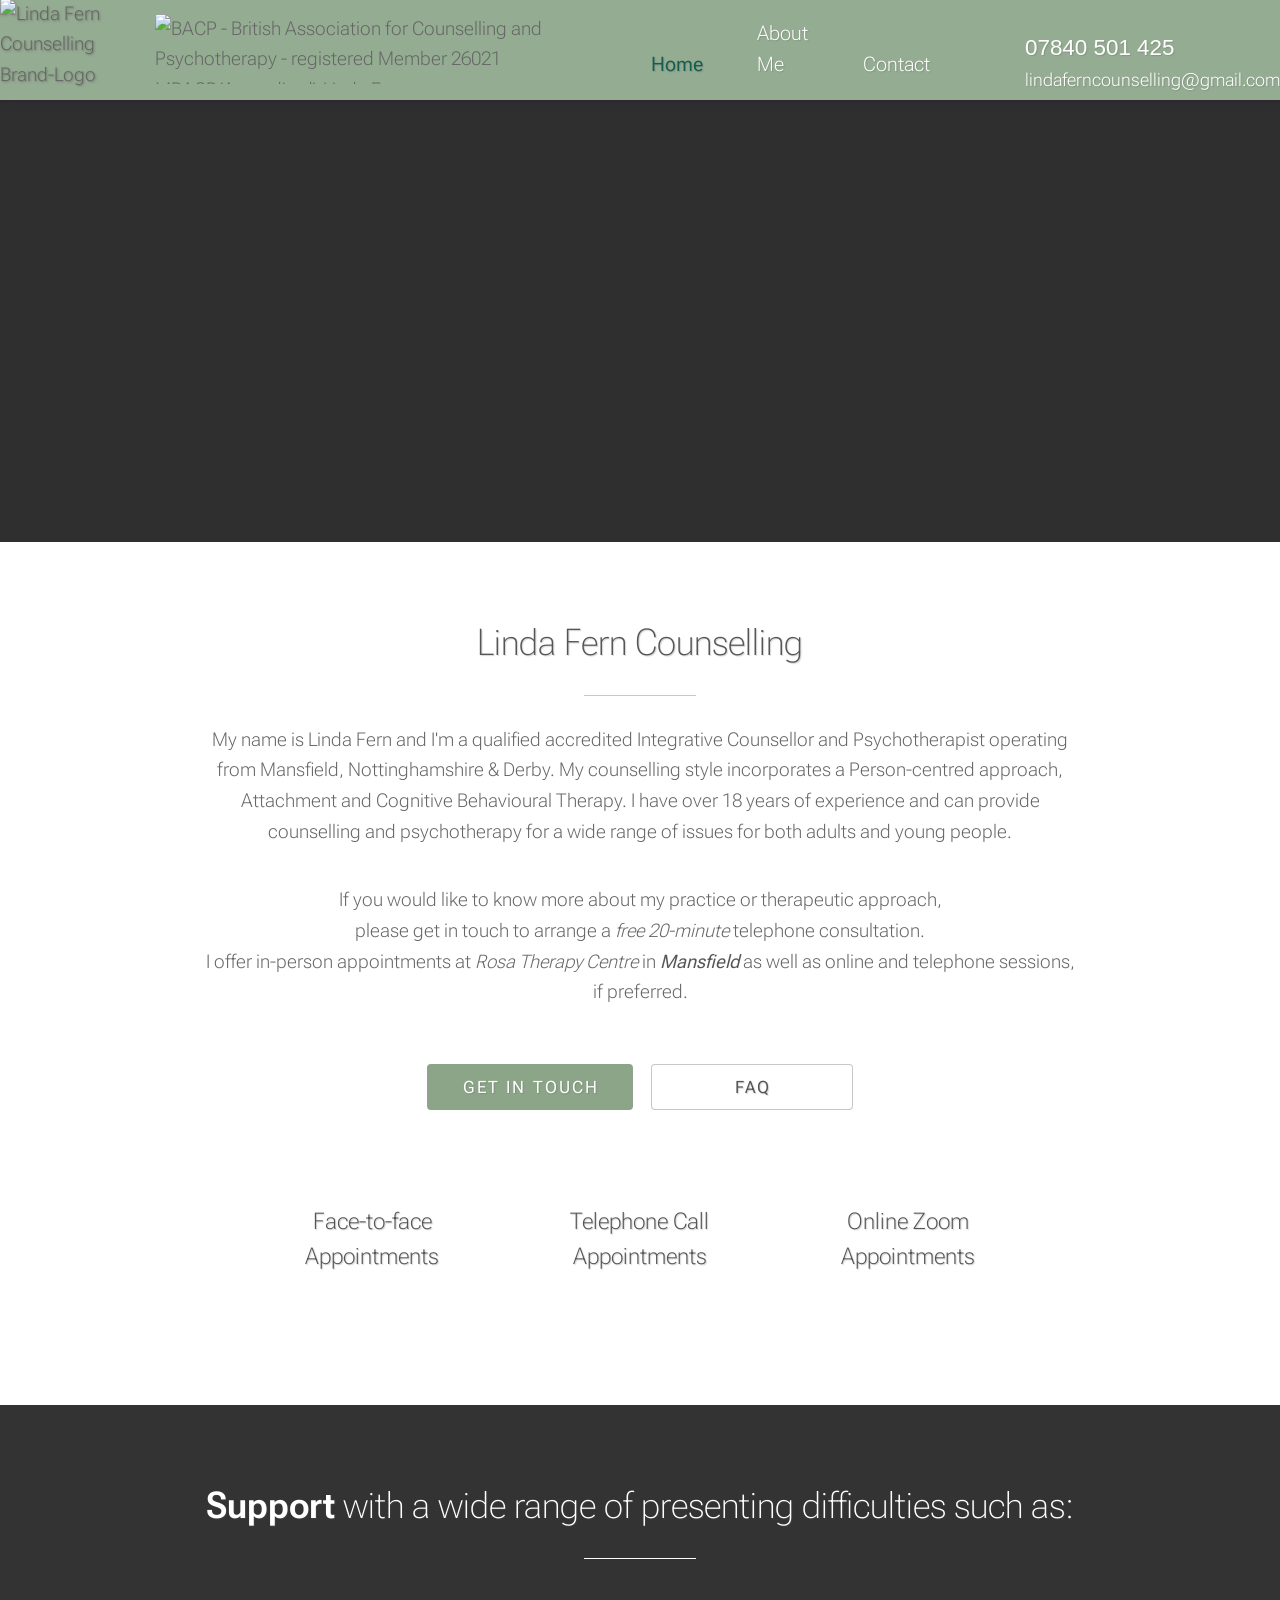
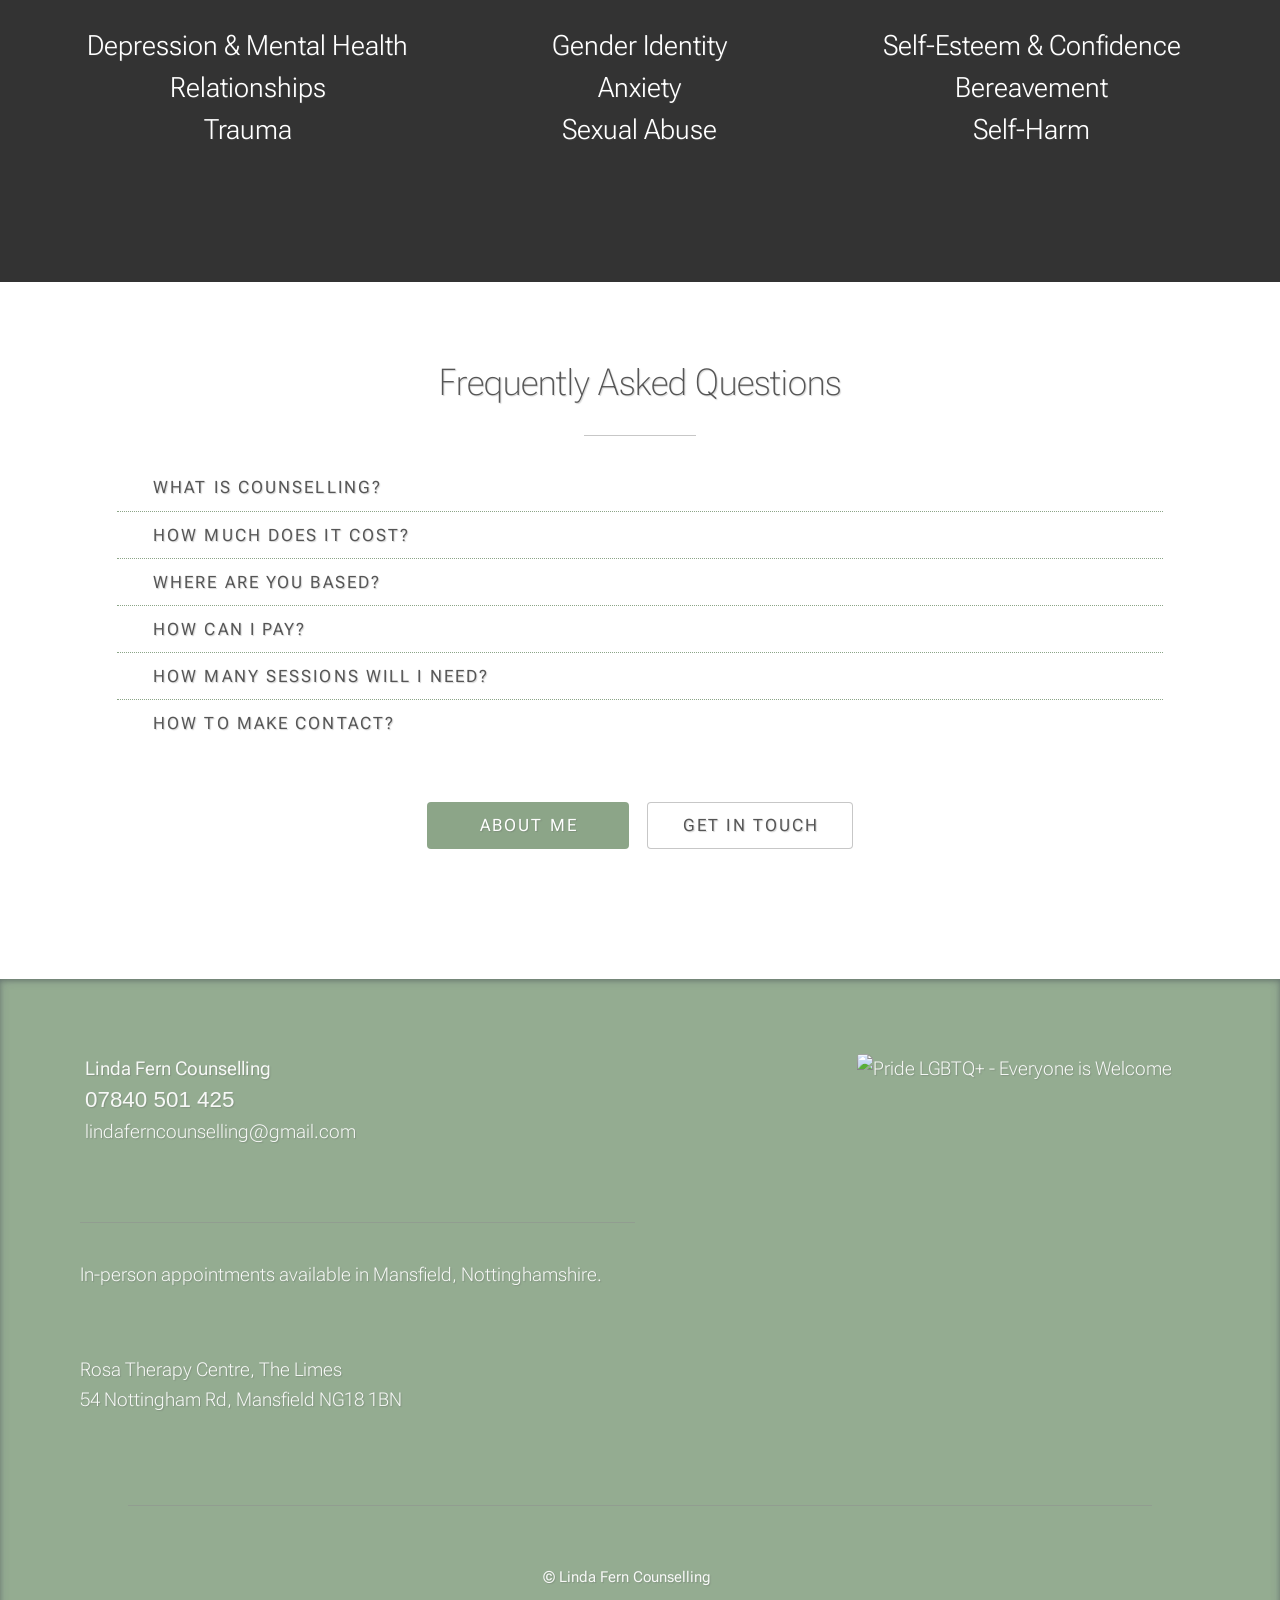
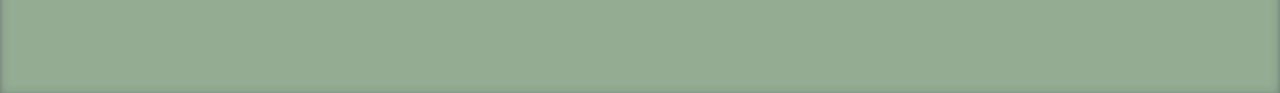
==== index.html @ 710e7414 "removed derby address, changed lotus name" ====
<!DOCTYPE HTML>

<html lang="en-GB">
	<head>
		<title>Linda Fern Counselling | Free Consultation | Experienced Counsellor in Mansfield, Nottingham & Derby </title>
		<meta name="description" content="Free 20-minute telephone consultation. Face-to-face, Telephone & Online Counselling. Qualified Counsellor in Mansfield, Nottingham & Derby.">
		<link rel="icon" href="images/lf-favicon.png" type="image/x-icon">
		<meta charset="utf-8" />
		<meta name="viewport" content="width=device-width, initial-scale=1, maximum-scale=5"/>
		<link rel="image_src" href="images/lf-nav-logo-color.png">
		<link rel="stylesheet" href="assets/css/main.css" />
		<noscript><link rel="stylesheet" href="assets/css/noscript.css" /></noscript>
		<script type="application/ld+json">
			{
				"@context": "http://schema.org",
				"@type": "LocalBusiness",
				"name": "Linda Fern Counselling",
				"url": "https://lindaferncounselling.co.uk/",
				"logo": "https://lindaferncounselling.co.uk/images/lf-nav-logo-color.png",
				"description": "Linda Fern, an accredited counsellor with 18+ years of experience. Personalised counselling in Mansfield, Nottingham and Derby. In-person, online, and phone sessions available. Free 20-minute consultation.,"
				"contactPoint": {
				  "@type": "ContactPoint",
				  "telephone": "+44 7840 501425",
				  "email": "lindaferncounselling@gmail.com",
				  "contactType": "Customer Service"
				},
				"address": [
				  {
					"@type": "PostalAddress",
					"streetAddress": "Rosa Therapy Centre, The Limes 54 Nottingham Rd",
					"addressLocality": "Mansfield",
					"addressRegion": "Nottinghamshire",
					"postalCode": "NG18 1BN",
					"addressCountry": "United Kingdom",
					"hasMap": "https://www.google.com/maps?q=Rosa+Therapy+Centre,+The+Limes+54+Nottingham+Rd,+Mansfield,+Nottinghamshire+NG18+1BN"					
				  },
				]
			  }
		</script>
	</head>
	<body class="is-preload">

		<!-- Nav -->
			<section class="nav">
				<nav id="navbar" class="wrapper">
					<div class="wrapper">
						<a href="index.html"><img class="image nav-logo" src="images/lf-nav-logo.png" height="100" alt="Linda Fern Counselling Brand-Logo"></a>
						<div class="logo-special wrapper">
							<img class="image bacp-logo" src="images/bacp-logo-s.png" height="70" alt="BACP - British Association for Counselling and Psychotherapy - registered Member 26021 MBACP(Accredited) Linda Fern">						
						</div>							
					</div>				
					<div class="wrapper">
						<ul id="nav">
							<li><a class="underline selected" href="index.html">Home</a></li>
							<li><a class="underline" href="about.html">About Me</a></li>
							<li><a class="underline" href="contact.html">Contact</a></li>
							<li class="wrapper nest">
								<a href="tel:07840501425" class="nr"><span class="fa-solid fa-phone"></span>07840 501 425</a>
								<a href="mailto:lindaferncounselling@gmail.com"><span class="fa-solid fa-envelope"></span>lindaferncounselling@gmail.com</a>															
							</li>							
						</ul>
					</div>	
					<div class="menu" id="menu">
						<span></span>
						<span></span>
						<span></span>
					</div>					
				</nav>
			</section>

		<!-- Header -->
			<section id="header">				
				<div class="inner">
					<img class="image fit logo-icon" src="images/fern-transparent-300.png" width="300" alt="Linda Fern Counselling Logo image of a fern">
					<h1>Counselling and Psychotherapy</h1>
					<ul class="wrapper actions special">
						<li><a href="#one" class="button scrolly">Learn More</a></li>
					</ul>
				</div>
			</section>

		<!-- One -->
			<section id="one" class="main style1 special">
				<div class="container">
					<header class="major">
						<h2>Linda Fern Counselling</h2>
					</header>
					<p>My name is Linda Fern and I'm a qualified accredited Integrative Counsellor and Psychotherapist operating from Mansfield, Nottinghamshire & Derby. My counselling style incorporates a Person-centred approach, Attachment and Cognitive Behavioural Therapy. I have over 18 years of experience and can provide counselling and psychotherapy for a wide range of issues for both adults and young people.</p>

					<p>If you would like to know more about my practice or therapeutic approach, <br>please get in touch to arrange a <em>free 20-minute</em> telephone consultation. <br> I offer in-person appointments at <em>Rosa Therapy Centre </em>in<em> <b> Mansfield</b></em> as well as online and telephone sessions, if preferred.</p>										
				</div>
				<div class="container">
					<ul class="actions special">
						<li><a href="contact.html" class="button wide primary">Get in Touch</a></li>
						<li><a href="#three" class="button scrolly wide">FAQ</a></li>	
					</ul>
				</div>			
				<div class="container medium">
					<div class="row gtr-150">
						<div class="col-4 col-12-medium sub-container">
							<span class="icon solid style2 major fa-user-group"></span>						
							<h4>Face-to-face <br>Appointments</h4>											
						</div>
						<div class="col-4 col-12-medium sub-container">
							<span class="icon solid style2 major fa-mobile-screen"></span>
							<h4>Telephone Call <br>Appointments</h4>													
						</div>
						<div class="col-4 col-12-medium sub-container">
							<span class="icon solid style2 major fa-video"></span>
							<h4>Online Zoom <br>Appointments</h4>												
						</div>
					</div>
				</div>						
			</section>


		<!-- Two -->
			<section id="two" class="main style2 special">
				<div class="container">					
					<header class="major">
						<h2><strong>Support</strong> with a wide range of presenting difficulties such as:</h2>						
					</header>
					<span class="icon solid style3 major fa-solid fa-hand-holding-heart"></span>				
					<div class="row gtr-150">
						<div class="col-4 col-12-medium">
							<h3>Depression & Mental Health</h3>
						</div>
						<div class="col-4 col-12-medium">
							<h3>Gender Identity</h3>
						</div>													
						<div class="col-4 col-12-medium">
							<h3>Self-Esteem & Confidence</h3>
						</div>
						<div class="col-4 col-12-medium">
							<h3>Relationships</h3>
						</div>
						<div class="col-4 col-12-medium">
							<h3>Anxiety</h3>
						</div>						
						<div class="col-4 col-12-medium">
							<h3>Bereavement</h3>
						</div>
						<div class="col-4 col-12-medium">
							<h3>Trauma</h3>
						</div>
						<div class="col-4 col-12-medium">
							<h3>Sexual Abuse</h3>
						</div>
						<div class="col-4 col-12-medium">
							<h3>Self-Harm</h3>
						</div>											
					</div>
				</div>
			</section>		
		
		<!-- Three -->
		<section id="three" class="main style1 special">
			<div class="container">
				<header class="major">
					<h2>Frequently Asked Questions</h2>
				</header>
				<div class="container acc-container">
					<button class="accordion">
						<div>
							<span>What is counselling?</span>
							<span class="fa-solid fa-caret-down"></span>
						</div>
					</button>
					<section class="panel">
						<p class="panel-par">Counselling is a place for you to explore any issue or difficulty that may be causing you distress.</p>
					</section>
					<button class="accordion">
						<div>
							<span>How much does it cost?</span>
							<span class="fa-solid fa-caret-down"></span>
						</div>
					</button>
					<section class="panel">
						<p class="panel-par">Each session costs £50 and last for 50 minutes.</p>
					</section>
					<button class="accordion">
						<div>
							<span>Where are you based?</span>
							<span class="fa-solid fa-caret-down"></span>
						</div>
					</button>
					<section class="panel">
						<p class="panel-par">I offer in-person appointments at Rosa Therapy Centre in Mansfield as well as online video calls and telephone sessions, if preferred.</p>
					</section>
					<button class="accordion">
						<div>
							<span>How can I pay?</span>
							<span class="fa-solid fa-caret-down"></span>
						</div>
					</button>
					<section class="panel">
						<p class="panel-par">Cash payments or bank transfers are accepted, prior to the start of each session.</p>
					</section>
					<button class="accordion">
						<div>
							<span>How many sessions will I need?</span>
							<span class="fa-solid fa-caret-down"></span>
						</div>
					</button>
					<section class="panel">
						<p class="panel-par">This will, understandably, depend on the individual need. Together, we can establish a number of sessions that feels right for you. Regular reviews are good practice to ensure we are on track.</p>
					</section>
					<button class="accordion">
						<div>
							<span>How to make contact?</span>
							<span class="fa-solid fa-caret-down"></span>
						</div>
					</button>
					<section class="panel">
						<p class="panel-par">Please phone or email me to make further enquires. Visit my contact page for more details. 
						</p>
					</section>						
				</div>
				<ul class="actions special">
					<li><a href="about.html" class="button wide primary">About Me</a></li>
					<li><a href="contact.html" class="button wide">Get in Touch</a></li>						
				</ul>
			</div>
		</section>


		
		<!-- Footer -->
		<section id="footer">				
			<div class="container">			
				<div class="col-6 col-12-medium">
					<address class="wrapper nest">
						<ul>
							<li>
								<a><span class="fa-solid fa-user"></span><span class="author">Linda Fern Counselling</span></a>
							</li>
							<li>
								<a href="tel:07840501425"><span class="fa-solid fa-phone"></span><span class="nr">07840 501 425</span></a>
							</li>
							<li>
								<a href="mailto:lindaferncounselling@gmail.com"><span class="fa-solid fa-envelope"></span>lindaferncounselling@gmail.com</a>
							</li>
						</ul>
						<hr>
						<p>In-person appointments available in Mansfield, Nottinghamshire.</p>
						<div class="wrapper">
							<ul class="wrapper">
								<li class="location">
									<a href="contact.html#eight">
										<span class="fa-solid fa-location-dot"></span>
										<br>
										<span>Rosa Therapy Centre, The Limes <br> 54 Nottingham Rd, Mansfield NG18 1BN</span>
									</a>
								</li>
							</ul>
						</div>		
					</address>
				</div>											
				<div class="col-6 col-12-medium">
					<span class="image"><img class="logo-special" src="images/lgbtq.png" height="180" alt="Pride LGBTQ+ - Everyone is Welcome"></span>
				</div>
			</div>			
			<hr>
			<div class="copyright">
				<p class="author">&copy; <span id="copyrightYear"></span> Linda Fern Counselling</p>
			</div>	
		</section>

		<!-- Scripts -->
			<script src="assets/js/jquery.min.js"></script>
			<script src="assets/js/jquery.scrolly.min.js"></script>
			<script src="assets/js/browser.min.js"></script>
			<script src="assets/js/breakpoints.min.js"></script>
			<script src="assets/js/util.js"></script>
			<script src="assets/js/main.js"></script>

	</body>
</html>

<!-- Web Developer Triss Marsh (https://github.com/distriss) -->

<!--
	Background Image Unsplash.com
	@jamesashwood James Ashwood  
-->
---- assets/css/main.css ----
/* Web Developer Triss Marsh (https://github.com/distriss) */

/* Background Image Unsplash.com
	@jamesashwood James Ashwood 
*/


@import url("all.css");
@import url("https://fonts.googleapis.com/css?family=Source+Sans+Pro:300,300italic,400,400italic");
@import url('https://fonts.googleapis.com/css2?family=Fanwood+Text&family=Jomhuria&display=swap');
@import url('https://fonts.googleapis.com/css2?family=Roboto+Flex:opsz,wght@8..144,200;8..144,300;8..144,400;8..144,600;8..144,700;8..144,900&display=swap');


html, body, div, span, button, applet, object,
iframe, h1, h2, h3, h4, h5, h6, p, blockquote,
pre, a, abbr, acronym, address, big, cite,
code, del, dfn, em, img, ins, kbd, q, s, samp,
small, strike, strong, sub, sup, tt, var, b,
u, i, center, dl, dt, dd, ol, ul, li, fieldset,
form, label, legend, table, caption, tbody,
tfoot, thead, tr, th, td, article, aside,
canvas, details, embed, figure, figcaption,
footer, header, hgroup, menu, nav, output, ruby,
section, summary, time, mark, audio, video {
	margin: 0;
	padding: 0;
	border: 0;
	font-size: 100%;	
	font: inherit;
	vertical-align: baseline;}

article, aside, details, figcaption, figure,
footer, header, hgroup, menu, nav, section {
	display: block;}

body {
	line-height: 1;
}

ol, ul {
	list-style: none;
}

a {
	text-shadow: 1px 1px 1px rgba(90, 90, 90, 0.267);
}

blockquote, q {
	quotes: none;
}

	blockquote:before, blockquote:after, q:before, q:after {
		content: '';
		content: none;
	}

table {
	border-collapse: collapse;
	border-spacing: 0;
}

body {
	-webkit-text-size-adjust: none;
}

mark {
	background-color: transparent;
	color: inherit;
}

input::-moz-focus-inner {
	border: 0;
	padding: 0;
}

input, select, textarea {
	-moz-appearance: none;
	-webkit-appearance: none;
	-ms-appearance: none;
	appearance: none;
}

.wrapper {
	display: -webkit-box;
	display: -webkit-flex;
	display: -ms-flexbox;
	display: flex;
  }

/* Basic */

	html {
		box-sizing: border-box;		
	}

	*, *:before, *:after {
		box-sizing: inherit;
	}

	*:focus {
		-webkit-tap-highlight-color: transparent;
	}

	body {
		background: #fff;
	}

		body.is-preload *, body.is-preload *:before, body.is-preload *:after {
			-moz-animation: none !important;
			-webkit-animation: none !important;
			-ms-animation: none !important;
			animation: none !important;
			-moz-transition: none !important;
			-webkit-transition: none !important;
			-ms-transition: none !important;
			transition: none !important;
		}

	body, input, select, textarea {
		color: #666;
		font-family: 'Roboto Flex', "Source Sans Pro", Helvetica, sans-serif;
		font-size: 16pt;
		font-weight: 200;
		line-height: 1.65em;
	}

	a {
		-moz-transition: color 0.1s ease-in-out, border-color 0.1s ease-in-out;
		-webkit-transition: color 0.1s ease-in-out, border-color 0.1s ease-in-out;
		-ms-transition: color 0.1s ease-in-out, border-color 0.1s ease-in-out;
		transition: color 0.1s ease-in-out, border-color 0.1s ease-in-out;
		color: inherit;
		text-decoration: none;
	}

		a:hover {
			border-bottom-color: transparent !important;
			color: #115c4d; 
			transition: color 0.1s linear;
		}


	strong, b {
		color: #555;
		font-weight: 400;
	}

	em, i {
		font-style: italic;
	}

	p {
		margin: 0 0 2em 0;
	}

	h1, h2, h3, h4, h5, h6 {
		color: #555;
		text-shadow: 1px 1px 1px rgba(90, 90, 90, 0.267);
		line-height: 1em;
		margin: 0;
	}

		h1 a, h2 a, h3 a, h4 a, h5 a, h6 a {
			color: inherit;
			text-decoration: none;
		}

	h1 {
		font-size: 3.25em;
		line-height: 1.35em;
	}

	h2 {
		font-size: 2em;
		line-height: 1.35em;
	}

	h3 {
		font-size: 1.5em;
		line-height: 1.5em;
	}

	h4 {
		font-size: 1.25em;
		line-height: 1.5em;
	}

	h5 {
		font-size: 0.9em;
		line-height: 1.5em;
	}

	h6 {
		font-size: 0.7em;
		line-height: 1.5em;
	}



	sub {
		font-size: 0.8em;
		position: relative;
		top: 0.5em;
	}

	sup {
		font-size: 0.8em;
		position: relative;
		top: -0.5em;
	}

	hr {
		border: 0;
		border-bottom: solid 1px rgba(144, 144, 144, 0.5);
		margin: 2em 0;
	}

		hr.major {
			margin: 3em 0;
		}

	

	blockquote {
		border-left: solid 4px rgba(144, 144, 144, 0.5);
		font-style: italic;
		margin: 0 0 2em 0;
		padding: 0.5em 0 0.5em 2em;
	}

	code {
		background: rgba(144, 144, 144, 0.075);
		border-radius: 4px;
		border: solid 1px rgba(144, 144, 144, 0.5);
		font-family: "Courier New", monospace;
		font-size: 0.9em;
		margin: 0 0.25em;
		padding: 0.25em 0.65em;
	}




	pre {
		-webkit-overflow-scrolling: touch;
		font-family: "Courier New", monospace;
		font-size: 0.9em;
		margin: 0 0 2em 0;
	}

		pre code {
			display: block;
			line-height: 1.75em;
			padding: 1em 1.5em;
			overflow-x: auto;
		}

	.align-left {
		text-align: left;
	}

	.align-center {
		text-align: center;
	}

	.align-right {
		text-align: right;
	}

/* Container */

	.container {
		margin: 0 auto;
		max-width: calc(100% - 4em);
		width: 60em;
		margin-bottom: 3em;
	}

		.container.xsmall {
			width: 15em;
		}

		.container.small {
			width: 30em;
		}

		.container.medium {
			width: 40em;
		}

		.container.large {
			width: 75em;
		}

		.container.xlarge {
			width: 90em;
		}

		.container.max {
			width: 100%;
		}

		@media screen and (max-width: 980px) {

			.container {
				max-width: 100% !important;
				width: 100% !important;
			}

			.head-container {
				order: 1;
				max-width: 80%;
			}

			.sub-container {
				padding-bottom: 3em !important;
			}


		}

		@media screen and (max-width: 480px) {

			.container {
				max-width: calc(100% - 3em);
			}

		}

	



/* Nav */

#nav {
	margin: 0;	
}

section.nav {			/* nav section nav height original 100px*/
	height: 50px;
} 

nav .selected {
	color: #155d4f;
	font-weight: bolder;
}

nav {
	z-index: 1200;
	display: -moz-flex;
	display: -webkit-flex;
	display: -ms-flex;
	display: flex;
	-moz-align-items: center;
	-webkit-align-items: center;
	-ms-align-items: center;
	align-items: center;
	-moz-justify-content: space-evenly;
	-webkit-justify-content: space-evenly;
	-ms-justify-content: space-evenly;
	justify-content: space-evenly;
	position: fixed;
	top: 0;
	width: 100%;
	height: 100px; /* nav height */
	background: #94ac91;
	border-bottom: 3px solid #94ac91;
	transition: top 0.3s;
	box-shadow: rgba(50, 50, 93, 0.253) 0px 1px 10px, 
				rgba(0, 0, 0, 0.185) 0px 2px 4px;


}

nav div {
	display: -moz-flex;
	display: -webkit-flex;
	display: -ms-flex;
	display: flex;
	-moz-align-items: center;
	-webkit-align-items: center;
	-ms-align-items: center;
	align-items: center;
}

nav ul {
	--padding: 20px;
	--font-size: 20px;

	list-style: none;
	display: -moz-flex;
	display: -webkit-flex;
	display: -ms-flex;
	display: flex;
	-moz-align-items: flex-end;
	-webkit-align-items: flex-end;
	-ms-align-items: flex-end;
	align-items: flex-end;
	-moz-justify-content: center;
	-webkit-justify-content: center;
	-ms-justify-content: center;
	justify-content: center;
	font-size: var(--font-size);
	overflow-y: hidden;	
  
}


nav ul li {
	padding: 1rem 1.7rem;		
}

.nest {
	list-style: none;
}

nav ul li.nest {
	display: -moz-flex;
	display: -webkit-flex;
	display: -ms-flex;
	display: flex;
	margin-left: 3.5em;
	flex-direction: column;
	-moz-align-items: flex-start;
	-webkit-align-items: flex-start;
	-ms-align-items: flex-start;
	align-items: flex-start;
	-moz-justify-content: center;
	-webkit-justify-content: center;
	-ms-justify-content: center;
	justify-content: center;
	font-size: 0.9em;
	text-transform: lowercase;
	padding: 0;
	
}

nav ul li.nest a {
	display: block;
	text-transform: lowercase;
}

.nest span {
	padding-right: 5px;
}

nav ul li a {
	color: #ffffff;
	text-shadow: 1px 1px 1px rgba(90, 90, 90, 0.267);
	text-decoration: none;
	display: -moz-flex;
	display: -webkit-flex;
	display: -ms-flex;
	display: flex;
	flex-direction: row;
	-moz-justify-content: center;
	-webkit-justify-content: center;
	-ms-justify-content: center;
	justify-content: center;
	-moz-align-items: center;
	-webkit-align-items: center;
	-ms-align-items: center;
	align-items: center;
	 
}

@media only screen and (min-width: 1211px) {

	nav a.underline::before {
		content: '';
	  	position: absolute;
	  	width: 100%;
	  	height: 3px; 
	  	border-radius: 4px;
	  	background-color: #ffffff;
	  	bottom: 0;
	  	left: 0;
	}

	a.underline {
		position: relative;
	  }
	  a.underline::before {
		transform-origin: top;
		-webkit-transform: scaleY(0);
		-moz-transform: scaleY(0);
		-ms-transform: scaleY(0);
		transform: scaleY(0);
		transition: transform .2s ease-in-out;
	  }
	  a.underline:hover::before {
		transform-origin: bottom;
		-webkit-transform: scaleY(1);
		-moz-transform: scaleY(1);
		-ms-transform: scaleY(1);
		transform: scaleY(1);
	  }


}


	 
	nav .menu { /*hamburger box */
		width: 32px;
		height: 24px;
		cursor: pointer;
		display: none;
		-moz-align-items: center;
		-webkit-align-items: center;
		-ms-align-items: center;
		align-items: center;
		flex-direction: column;
		-moz-justify-content: space-between;
		-webkit-justify-content: space-between;
		-ms-justify-content: space-between;
		justify-content: space-between;
		position: relative;
		margin: 20px;
	  }
	  
	  nav .menu span {
		width: 100%;
		height: 4px;
		border-radius: 99px;
		background: #ffffff;	 /* hamburber bars */
		transition: 0.3s ease;
		transform-origin: left;
	  }

	

	  nav .menu.active span {
		background: #ffffff;
		
	  }
	  
	  nav .menu.active span:nth-child(1) {
		-webkit-transform: rotate(40deg);
		-moz-transform: rotate(40deg);
		-ms-transform: rotate(40deg);
		transform: rotate(40deg);
	  }
	  
	  nav .menu span:nth-child(3) {
		transform-origin: left;
	  }
	  
	  nav .menu.active span:nth-child(3) {
		-webkit-transform: rotate(-40deg);
		-moz-transform: rotate(-40deg);
		-ms-transform: rotate(-40deg);
		transform: rotate(-40deg);
	  }
	  
	  nav .menu.active span:nth-child(2) {
		-webkit-transform: scale(0);
		-moz-transform: scale(0);
		-ms-transform: scale(0);
		transform: scale(0);
	  }
	  
	  .logo-special {
		margin-inline: 1.5em;		
	  }

	  #six .logo-special {
		box-shadow: none;
	  }
	  
	  
	  .nr {
		font-family:'Segoe UI', Tahoma, Geneva, Verdana, sans-serif;
		font-weight: 400;
		font-size: 1.4rem;
	  }

	  .nr span {
		font-size: 18px;
		margin-bottom: 10px;
	  }

	

   	@media only screen and (max-width: 1210px) {


	.active li a {
		color: #155d4f;
		
	  }

	.active li.nest a {
		text-transform: lowercase;
	}


	nav .menu {
		display: -moz-flex;
		display: -webkit-flex;
		display: -ms-flex;
		display: flex;
	  }
	

	  /* mobile nav */

	  nav ul { 
		--height: 0px;
	
		flex-direction: column;
		background: #ffffff;		
		position: absolute;
		width: 100%;
		left: 0;
		top: 100px; /* nav height open */
		height: var(--height);
		transition: 400ms cubic-bezier(.68,-0.55,.27,1.55); 
	  }
	  
	  nav ul.active {
		--height: calc(
		  (((var(--padding) * 2) + (var(--font-size) * 1.5))) * var(--childrenNumber)
		);
		/*   (Block Level Padding + The Font Size) * The Number of Children   */
		border-bottom: 4px solid #94ac91;
		box-shadow: rgb(50 50 93 / 25%) 0px 6px 12px -2px, 
					rgb(0 0 0 / 30%) 0px 3px 7px -3px;
		transition: 600ms ease;
	  }
	
	  nav ul li {
		width: 100%;
		text-align: center;		
	  }

	  nav ul li a {
		width: 100%;
		text-transform: capitalize;
		
	  }

	  .nr span {
		margin-bottom: 15px;
	  }

   }


   @media only screen and (max-width: 736px) {

		.logo-special {
			display: none;
		}

   }

/* Section Specific Styles */

#two strong {
	font-weight: 600;
}

#two h3 {
	font-weight: 300;
}

#four, #seven, #ten {
	margin-top: 50px;
}

@media screen and (min-width: 980px) {

	#one p {
		margin-inline: 125px;
	}

}


/* Row */

	.row {
		display: -moz-flex;
		display: -webkit-flex;
		display: -ms-flex;
		display: flex;
		flex-wrap: wrap;
		box-sizing: border-box;
		-moz-align-items: stretch;
		-webkit-align-items: stretch;
		-ms-align-items: stretch;
		align-items: stretch;
	}

		.row > * {
			box-sizing: border-box;
		}

		.row.gtr-uniform > * > :last-child {
			margin-bottom: 0;
		}

		.row.aln-left {
			-moz-justify-content: flex-start;
			-webkit-justify-content: flex-start;
			-ms-justify-content: flex-start;
			justify-content: flex-start;
		}

		.row.aln-center {
			-moz-justify-content: center;
			-webkit-justify-content: center;
			-ms-justify-content: center;
			justify-content: center;
		}

		.row.aln-right {
			-moz-justify-content: flex-end;
			-webkit-justify-content: flex-end;
			-ms-justify-content: flex-end;
			justify-content: flex-end;
		}

		.row.aln-top {
			-moz-align-items: flex-start;
			-webkit-align-items: flex-start;
			-ms-align-items: flex-start;
			align-items: flex-start;
		}

		.row.aln-middle {
			-moz-align-items: center;
			-webkit-align-items: center;
			-ms-align-items: center;
			align-items: center;
		}

		.row.aln-bottom {
			-moz-align-items: flex-end;
			-webkit-align-items: flex-end;
			-ms-align-items: flex-end;
			align-items: flex-end;
		}

		.row > .imp {
			order: -1;
		}

		.row > .col-1 {
			width: 8.33333%;
		}

		.row > .off-1 {
			margin-left: 8.33333%;
		}

		.row > .col-2 {
			width: 16.66667%;
		}

		.row > .off-2 {
			margin-left: 16.66667%;
		}

		.row > .col-3 {
			width: 25%;
		}

		.row > .off-3 {
			margin-left: 25%;
		}

		.row > .col-4 {
			width: 33.33333%;
		}

		.row > .off-4 {
			margin-left: 33.33333%;
		}

		.row > .col-5 {
			width: 41.66667%;
		}

		.row > .off-5 {
			margin-left: 41.66667%;
		}

		.row > .col-6 {
			width: 50%;
		}

		.row > .off-6 {
			margin-left: 50%;
		}

		.row > .col-7 {
			width: 58.33333%;
		}

		.row > .off-7 {
			margin-left: 58.33333%;
		}

		.row > .col-8 {
			width: 66.66667%;
		}

		.row > .off-8 {
			margin-left: 66.66667%;
		}

		.row > .col-9 {
			width: 75%;
		}

		.row > .off-9 {
			margin-left: 75%;
		}

		.row > .col-10 {
			width: 83.33333%;
		}

		.row > .off-10 {
			margin-left: 83.33333%;
		}

		.row > .col-11 {
			width: 91.66667%;
		}

		.row > .off-11 {
			margin-left: 91.66667%;
		}

		.row > .col-12 {
			width: 100%;
		}

		.row > .off-12 {
			margin-left: 100%;
		}

		.row.gtr-0 {
			margin-top: 0;
			margin-left: 0em;
		}

			.row.gtr-0 > * {
				padding: 0 0 0 0em;
			}

			.row.gtr-0.gtr-uniform {
				margin-top: 0em;
			}

				.row.gtr-0.gtr-uniform > * {
					padding-top: 0em;
				}

		.row.gtr-25 {
			margin-top: 0;
			margin-left: -0.5em;
		}

			.row.gtr-25 > * {
				padding: 0 0 0 0.5em;
			}

			.row.gtr-25.gtr-uniform {
				margin-top: -0.5em;
			}

				.row.gtr-25.gtr-uniform > * {
					padding-top: 0.5em;
				}

		.row.gtr-50 {
			margin-top: 0;
			margin-left: -1em;
		}

			.row.gtr-50 > * {
				padding: 0 0 0 1em;
			}

			.row.gtr-50.gtr-uniform {
				margin-top: -1em;
			}

				.row.gtr-50.gtr-uniform > * {
					padding-top: 1em;
				}

		.row {
			margin-top: 0;
			margin-left: -2em;
		}

			.row > * {
				padding: 0 0 0 2em;
			}

			.row.gtr-uniform {
				margin-top: -2em;
			}

				.row.gtr-uniform > * {
					padding-top: 2em;
				}

		.row.gtr-150 {
			margin-top: 0;
			margin-left: -3em;
		}

			.row.gtr-150 > * {
				padding: 0 0 0 3em;
			}

			.row.gtr-150.gtr-uniform {
				margin-top: -3em;
			}

				.row.gtr-150.gtr-uniform > * {
					padding-top: 3em;
				}

		.row.gtr-200 {
			margin-top: 0;
			margin-left: -4em;
		}

			.row.gtr-200 > * {
				padding: 0 0 0 4em;
			}

			.row.gtr-200.gtr-uniform {
				margin-top: -4em;
			}

				.row.gtr-200.gtr-uniform > * {
					padding-top: 4em;
				}

		@media screen and (max-width: 1680px) {

			.row {
				display: -moz-flex;
				display: -webkit-flex;
				display: -ms-flex;
				display: flex;
				flex-wrap: wrap;
				box-sizing: border-box;
				-moz-align-items: stretch;
				-webkit-align-items: stretch;
				-ms-align-items: stretch;
				align-items: stretch;
			}

				.row > * {
					box-sizing: border-box;
				}

				.row.gtr-uniform > * > :last-child {
					margin-bottom: 0;
				}

				.row.aln-left {
					-moz-justify-content: flex-start;
					-webkit-justify-content: flex-start;
					-ms-justify-content: flex-start;
					justify-content: flex-start;
				}

				.row.aln-center {
					-moz-justify-content: center;
					-webkit-justify-content: center;
					-ms-justify-content: center;
					justify-content: center;
				}

				.row.aln-right {
					-moz-justify-content: flex-end;
					-webkit-justify-content: flex-end;
					-ms-justify-content: flex-end;
					justify-content: flex-end;
				}

				.row.aln-top {
					-moz-align-items: flex-start;
					-webkit-align-items: flex-start;
					-ms-align-items: flex-start;
					align-items: flex-start;
				}

				.row.aln-middle {
					-moz-align-items: center;
					-webkit-align-items: center;
					-ms-align-items: center;
					align-items: center;
				}

				.row.aln-bottom {
					-moz-align-items: flex-end;
					-webkit-align-items: flex-end;
					-ms-align-items: flex-end;
					align-items: flex-end;
				}

				.row > .imp-xlarge {
					order: -1;
				}

				.row > .col-1-xlarge {
					width: 8.33333%;
				}

				.row > .off-1-xlarge {
					margin-left: 8.33333%;
				}

				.row > .col-2-xlarge {
					width: 16.66667%;
				}

				.row > .off-2-xlarge {
					margin-left: 16.66667%;
				}

				.row > .col-3-xlarge {
					width: 25%;
				}

				.row > .off-3-xlarge {
					margin-left: 25%;
				}

				.row > .col-4-xlarge {
					width: 33.33333%;
				}

				.row > .off-4-xlarge {
					margin-left: 33.33333%;
				}

				.row > .col-5-xlarge {
					width: 41.66667%;
				}

				.row > .off-5-xlarge {
					margin-left: 41.66667%;
				}

				.row > .col-6-xlarge {
					width: 50%;
				}

				.row > .off-6-xlarge {
					margin-left: 50%;
				}

				.row > .col-7-xlarge {
					width: 58.33333%;
				}

				.row > .off-7-xlarge {
					margin-left: 58.33333%;
				}

				.row > .col-8-xlarge {
					width: 66.66667%;
				}

				.row > .off-8-xlarge {
					margin-left: 66.66667%;
				}

				.row > .col-9-xlarge {
					width: 75%;
				}

				.row > .off-9-xlarge {
					margin-left: 75%;
				}

				.row > .col-10-xlarge {
					width: 83.33333%;
				}

				.row > .off-10-xlarge {
					margin-left: 83.33333%;
				}

				.row > .col-11-xlarge {
					width: 91.66667%;
				}

				.row > .off-11-xlarge {
					margin-left: 91.66667%;
				}

				.row > .col-12-xlarge {
					width: 100%;
				}

				.row > .off-12-xlarge {
					margin-left: 100%;
				}

				.row.gtr-0 {
					margin-top: 0;
					margin-left: 0em;
				}

					.row.gtr-0 > * {
						padding: 0 0 0 0em;
					}

					.row.gtr-0.gtr-uniform {
						margin-top: 0em;
					}

						.row.gtr-0.gtr-uniform > * {
							padding-top: 0em;
						}

				.row.gtr-25 {
					margin-top: 0;
					margin-left: -0.5em;
				}

					.row.gtr-25 > * {
						padding: 0 0 0 0.5em;
					}

					.row.gtr-25.gtr-uniform {
						margin-top: -0.5em;
					}

						.row.gtr-25.gtr-uniform > * {
							padding-top: 0.5em;
						}

				.row.gtr-50 {
					margin-top: 0;
					margin-left: -1em;
				}

					.row.gtr-50 > * {
						padding: 0 0 0 1em;
					}

					.row.gtr-50.gtr-uniform {
						margin-top: -1em;
					}

						.row.gtr-50.gtr-uniform > * {
							padding-top: 1em;
						}

				.row {
					margin-top: 0;
					margin-left: -2em;
				}

					.row > * {
						padding: 0 0 0 2em;
					}

					.row.gtr-uniform {
						margin-top: -2em;
					}

						.row.gtr-uniform > * {
							padding-top: 2em;
						}

				.row.gtr-150 {
					margin-top: 0;
					margin-left: -3em;
				}

					.row.gtr-150 > * {
						padding: 0 0 0 3em;
					}

					.row.gtr-150.gtr-uniform {
						margin-top: -3em;
					}

						.row.gtr-150.gtr-uniform > * {
							padding-top: 3em;
						}

				.row.gtr-200 {
					margin-top: 0;
					margin-left: -4em;
				}

					.row.gtr-200 > * {
						padding: 0 0 0 4em;
					}

					.row.gtr-200.gtr-uniform {
						margin-top: -4em;
					}

						.row.gtr-200.gtr-uniform > * {
							padding-top: 4em;
						}

		}

		@media screen and (max-width: 1140px) {

			.row {
				display: -moz-flex;
				display: -webkit-flex;
				display: -ms-flex;
				display: flex;
				flex-wrap: wrap;
				box-sizing: border-box;
				-moz-align-items: stretch;
				-webkit-align-items: stretch;
				-ms-align-items: stretch;
				align-items: stretch;
			}

				.row > * {
					box-sizing: border-box;
				}

				.row.gtr-uniform > * > :last-child {
					margin-bottom: 0;
				}

				.row.aln-left {
					-moz-justify-content: flex-start;
					-webkit-justify-content: flex-start;
					-ms-justify-content: flex-start;
					justify-content: flex-start;
				}

				.row.aln-center {
					-moz-justify-content: center;
					-webkit-justify-content: center;
					-ms-justify-content: center;
					justify-content: center;
				}

				.row.aln-right {	
					-moz-justify-content: flex-end;
					-webkit-justify-content: flex-end;
					-ms-justify-content: flex-end;
					justify-content: flex-end;
				}

				.row.aln-top {
					-moz-align-items: flex-start;
					-webkit-align-items: flex-start;
					-ms-align-items: flex-start;
					align-items: flex-start;
				}

				.row.aln-middle {
					-moz-align-items: center;
					-webkit-align-items: center;
					-ms-align-items: center;
					align-items: center;
				}

				.row.aln-bottom {
					-moz-align-items: flex-end;
					-webkit-align-items: flex-end;
					-ms-align-items: flex-end;
					align-items: flex-end;
				}

				.row > .imp-large {
					order: -1;
				}

				.row > .col-1-large {
					width: 8.33333%;
				}

				.row > .off-1-large {
					margin-left: 8.33333%;
				}

				.row > .col-2-large {
					width: 16.66667%;
				}

				.row > .off-2-large {
					margin-left: 16.66667%;
				}

				.row > .col-3-large {
					width: 25%;
				}

				.row > .off-3-large {
					margin-left: 25%;
				}

				.row > .col-4-large {
					width: 33.33333%;
				}

				.row > .off-4-large {
					margin-left: 33.33333%;
				}

				.row > .col-5-large {
					width: 41.66667%;
				}

				.row > .off-5-large {
					margin-left: 41.66667%;
				}

				.row > .col-6-large {
					width: 50%;
				}

				.row > .off-6-large {
					margin-left: 50%;
				}

				.row > .col-7-large {
					width: 58.33333%;
				}

				.row > .off-7-large {
					margin-left: 58.33333%;
				}

				.row > .col-8-large {
					width: 66.66667%;
				}

				.row > .off-8-large {
					margin-left: 66.66667%;
				}

				.row > .col-9-large {
					width: 75%;
				}

				.row > .off-9-large {
					margin-left: 75%;
				}

				.row > .col-10-large {
					width: 83.33333%;
				}

				.row > .off-10-large {
					margin-left: 83.33333%;
				}

				.row > .col-11-large {
					width: 91.66667%;
				}

				.row > .off-11-large {
					margin-left: 91.66667%;
				}

				.row > .col-12-large {
					width: 100%;
				}

				.row > .off-12-large {
					margin-left: 100%;
				}

				.row.gtr-0 {
					margin-top: 0;
					margin-left: 0em;
				}

					.row.gtr-0 > * {
						padding: 0 0 0 0em;
					}

					.row.gtr-0.gtr-uniform {
						margin-top: 0em;
					}

						.row.gtr-0.gtr-uniform > * {
							padding-top: 0em;
						}

				.row.gtr-25 {
					margin-top: 0;
					margin-left: -0.5em;
				}

					.row.gtr-25 > * {
						padding: 0 0 0 0.5em;
					}

					.row.gtr-25.gtr-uniform {
						margin-top: -0.5em;
					}

						.row.gtr-25.gtr-uniform > * {
							padding-top: 0.5em;
						}

				.row.gtr-50 {
					margin-top: 0;
					margin-left: -1em;
				}

					.row.gtr-50 > * {
						padding: 0 0 0 1em;
					}

					.row.gtr-50.gtr-uniform {
						margin-top: -1em;
					}

						.row.gtr-50.gtr-uniform > * {
							padding-top: 1em;
						}

				.row {
					margin-top: 0;
					margin-left: -2em;
				}

					.row > * {
						padding: 0 0 0 2em;
					}

					.row.gtr-uniform {
						margin-top: -2em;
					}

						.row.gtr-uniform > * {
							padding-top: 2em;
						}

				.row.gtr-150 {
					margin-top: 0;
					margin-left: -3em;
				}

					.row.gtr-150 > * {
						padding: 0 0 0 3em;
					}

					.row.gtr-150.gtr-uniform {
						margin-top: -3em;
					}

						.row.gtr-150.gtr-uniform > * {
							padding-top: 3em;
						}

				.row.gtr-200 {
					margin-top: 0;
					margin-left: -4em;
				}

					.row.gtr-200 > * {
						padding: 0 0 0 4em;
					}

					.row.gtr-200.gtr-uniform {
						margin-top: -4em;
					}

						.row.gtr-200.gtr-uniform > * {
							padding-top: 4em;
						}

		}

		@media screen and (max-width: 980px) {

			.row {
				display: -moz-flex;
				display: -webkit-flex;
				display: -ms-flex;
				display: flex;
				flex-wrap: wrap;
				box-sizing: border-box;
				-moz-align-items: stretch;
				-webkit-align-items: stretch;
				-ms-align-items: stretch;
				align-items: stretch;
			}

				.row > * {
					box-sizing: border-box;
				}

				.row.gtr-uniform > * > :last-child {
					margin-bottom: 0;
				}

				.row.aln-left {
					-moz-justify-content: flex-start;
					-webkit-justify-content: flex-start;
					-ms-justify-content: flex-start;
					justify-content: flex-start;
				}

				.row.aln-center {
					-moz-justify-content: center;
					-webkit-justify-content: center;
					-ms-justify-content: center;
					justify-content: center;
				}

				.row.aln-right {
					-moz-justify-content: flex-end;
					-webkit-justify-content: flex-end;
					-ms-justify-content: flex-end;
					justify-content: flex-end;
				}

				.row.aln-top {
					-moz-align-items: flex-start;
					-webkit-align-items: flex-start;
					-ms-align-items: flex-start;
					align-items: flex-start;
				}

				.row.aln-middle {
					-moz-align-items: center;
					-webkit-align-items: center;
					-ms-align-items: center;
					align-items: center;
				}

				.row.aln-bottom {
					-moz-align-items: flex-end;
					-webkit-align-items: flex-end;
					-ms-align-items: flex-end;
					align-items: flex-end;
				}

				.row > .imp-medium {
					order: -1;
				}

				.row > .col-1-medium {
					width: 8.33333%;
				}

				.row > .off-1-medium {
					margin-left: 8.33333%;
				}

				.row > .col-2-medium {
					width: 16.66667%;
				}

				.row > .off-2-medium {
					margin-left: 16.66667%;
				}

				.row > .col-3-medium {
					width: 25%;
				}

				.row > .off-3-medium {
					margin-left: 25%;
				}

				.row > .col-4-medium {
					width: 33.33333%;
				}

				.row > .off-4-medium {
					margin-left: 33.33333%;
				}

				.row > .col-5-medium {
					width: 41.66667%;
				}

				.row > .off-5-medium {
					margin-left: 41.66667%;
				}

				.row > .col-6-medium {
					width: 50%;
				}

				.row > .off-6-medium {
					margin-left: 50%;
				}

				.row > .col-7-medium {
					width: 58.33333%;
				}

				.row > .off-7-medium {
					margin-left: 58.33333%;
				}

				.row > .col-8-medium {
					width: 66.66667%;
				}

				.row > .off-8-medium {
					margin-left: 66.66667%;
				}

				.row > .col-9-medium {
					width: 75%;
				}

				.row > .off-9-medium {
					margin-left: 75%;
				}

				.row > .col-10-medium {
					width: 83.33333%;
				}

				.row > .off-10-medium {
					margin-left: 83.33333%;
				}

				.row > .col-11-medium {
					width: 91.66667%;
				}

				.row > .off-11-medium {
					margin-left: 91.66667%;
				}

				.row > .col-12-medium {
					width: 100%;
				}

				.row > .off-12-medium {
					margin-left: 100%;
				}

				.row.gtr-0 {
					margin-top: 0;
					margin-left: 0em;
				}

					.row.gtr-0 > * {
						padding: 0 0 0 0em;
					}

					.row.gtr-0.gtr-uniform {
						margin-top: 0em;
					}

						.row.gtr-0.gtr-uniform > * {
							padding-top: 0em;
						}

				.row.gtr-25 {
					margin-top: 0;
					margin-left: -0.5em;
				}

					.row.gtr-25 > * {
						padding: 0 0 0 0.5em;
					}

					.row.gtr-25.gtr-uniform {
						margin-top: -0.5em;
					}

						.row.gtr-25.gtr-uniform > * {
							padding-top: 0.5em;
						}

				.row.gtr-50 {
					margin-top: 0;
					margin-left: -1em;
				}

					.row.gtr-50 > * {
						padding: 0 0 0 1em;
					}

					.row.gtr-50.gtr-uniform {
						margin-top: -1em;
					}

						.row.gtr-50.gtr-uniform > * {
							padding-top: 1em;
						}

				.row {
					margin-top: 0;
					margin-left: -2em;
				}

					.row > * {
						padding: 0 0 0 2em;
					}

					.row.gtr-uniform {
						margin-top: -2em;
					}

						.row.gtr-uniform > * {
							padding-top: 2em;
						}

				.row.gtr-150 {
					margin-top: 0;
					margin-left: -3em;
				}

					.row.gtr-150 > * {
						padding: 0 0 0 3em;
					}

					.row.gtr-150.gtr-uniform {
						margin-top: -3em;
					}

						.row.gtr-150.gtr-uniform > * {
							padding-top: 3em;
						}

				.row.gtr-200 {
					margin-top: 0;
					margin-left: -4em;
				}

					.row.gtr-200 > * {
						padding: 0 0 0 4em;
					}

					.row.gtr-200.gtr-uniform {
						margin-top: -4em;
					}

						.row.gtr-200.gtr-uniform > * {
							padding-top: 4em;
						}

		}

		@media screen and (max-width: 736px) {

			.row {
				display: -moz-flex;
				display: -webkit-flex;
				display: -ms-flex;
				display: flex;
				flex-wrap: wrap;
				box-sizing: border-box;
				-moz-align-items: stretch;
				-webkit-align-items: stretch;
				-ms-align-items: stretch;
				align-items: stretch;
			}

				.row > * {
					box-sizing: border-box;
				}

				.row.gtr-uniform > * > :last-child {
					margin-bottom: 0;
				}

				.row.aln-left {
					-moz-justify-content: flex-start;
					-webkit-justify-content: flex-start;
					-ms-justify-content: flex-start;
					justify-content: flex-start;
				}

				.row.aln-center {
					-moz-justify-content: center;
					-webkit-justify-content: center;
					-ms-justify-content: center;
					justify-content: center;
				}

				.row.aln-right {
					-moz-justify-content: flex-end;
					-webkit-justify-content: flex-end;
					-ms-justify-content: flex-end;
					justify-content: flex-end;
				}

				.row.aln-top {
					-moz-align-items: flex-start;
					-webkit-align-items: flex-start;
					-ms-align-items: flex-start;
					align-items: flex-start;
				}

				.row.aln-middle {
					-moz-align-items: center;
					-webkit-align-items: center;
					-ms-align-items: center;
					align-items: center;
				}

				.row.aln-bottom {
					-moz-align-items: flex-end;
					-webkit-align-items: flex-end;
					-ms-align-items: flex-end;
					align-items: flex-end;
				}

				.row > .imp-small {
					order: -1;
				}

				.row > .col-1-small {
					width: 8.33333%;
				}

				.row > .off-1-small {
					margin-left: 8.33333%;
				}

				.row > .col-2-small {
					width: 16.66667%;
				}

				.row > .off-2-small {
					margin-left: 16.66667%;
				}

				.row > .col-3-small {
					width: 25%;
				}

				.row > .off-3-small {
					margin-left: 25%;
				}

				.row > .col-4-small {
					width: 33.33333%;
				}

				.row > .off-4-small {
					margin-left: 33.33333%;
				}

				.row > .col-5-small {
					width: 41.66667%;
				}

				.row > .off-5-small {
					margin-left: 41.66667%;
				}

				.row > .col-6-small {
					width: 50%;
				}

				.row > .off-6-small {
					margin-left: 50%;
				}

				.row > .col-7-small {
					width: 58.33333%;
				}

				.row > .off-7-small {
					margin-left: 58.33333%;
				}

				.row > .col-8-small {
					width: 66.66667%;
				}

				.row > .off-8-small {
					margin-left: 66.66667%;
				}

				.row > .col-9-small {
					width: 75%;
				}

				.row > .off-9-small {
					margin-left: 75%;
				}

				.row > .col-10-small {
					width: 83.33333%;
				}

				.row > .off-10-small {
					margin-left: 83.33333%;
				}

				.row > .col-11-small {
					width: 91.66667%;
				}

				.row > .off-11-small {
					margin-left: 91.66667%;
				}

				.row > .col-12-small {
					width: 100%;
				}

				.row > .off-12-small {
					margin-left: 100%;
				}

				.row.gtr-0 {
					margin-top: 0;
					margin-left: 0em;
				}

					.row.gtr-0 > * {
						padding: 0 0 0 0em;
					}

					.row.gtr-0.gtr-uniform {
						margin-top: 0em;
					}

						.row.gtr-0.gtr-uniform > * {
							padding-top: 0em;
						}

				.row.gtr-25 {
					margin-top: 0;
					margin-left: -0.5em;
				}

					.row.gtr-25 > * {
						padding: 0 0 0 0.5em;
					}

					.row.gtr-25.gtr-uniform {
						margin-top: -0.5em;
					}

						.row.gtr-25.gtr-uniform > * {
							padding-top: 0.5em;
						}

				.row.gtr-50 {
					margin-top: 0;
					margin-left: -1em;
				}

					.row.gtr-50 > * {
						padding: 0 0 0 1em;
					}

					.row.gtr-50.gtr-uniform {
						margin-top: -1em;
					}

						.row.gtr-50.gtr-uniform > * {
							padding-top: 1em;
						}

				.row {
					margin-top: 0;
					margin-left: -2em;
				}

					.row > * {
						padding: 0 0 0 2em;
					}

					.row.gtr-uniform {
						margin-top: -2em;
					}

						.row.gtr-uniform > * {
							padding-top: 2em;
						}

				.row.gtr-150 {
					margin-top: 0;
					margin-left: -3em;
				}

					.row.gtr-150 > * {
						padding: 0 0 0 3em;
					}

					.row.gtr-150.gtr-uniform {
						margin-top: -3em;
					}

						.row.gtr-150.gtr-uniform > * {
							padding-top: 3em;
						}

				.row.gtr-200 {
					margin-top: 0;
					margin-left: -4em;
				}

					.row.gtr-200 > * {
						padding: 0 0 0 4em;
					}

					.row.gtr-200.gtr-uniform {
						margin-top: -4em;
					}

						.row.gtr-200.gtr-uniform > * {
							padding-top: 4em;
						}

		}

		@media screen and (max-width: 480px) {

			.row {
				display: -moz-flex;
				display: -webkit-flex;
				display: -ms-flex;
				display: flex;
				flex-wrap: wrap;
				box-sizing: border-box;
				-moz-align-items: stretch;
				-webkit-align-items: stretch;
				-ms-align-items: stretch;
				align-items: stretch;
			}

				.row > * {
					box-sizing: border-box;
				}

				.row.gtr-uniform > * > :last-child {
					margin-bottom: 0;
				}

				.row.aln-left {
					-moz-justify-content: flex-start;
					-webkit-justify-content: flex-start;
					-ms-justify-content: flex-start;
					justify-content: flex-start;
				}

				.row.aln-center {
					-moz-justify-content: center;
					-webkit-justify-content: center;
					-ms-justify-content: center;
					justify-content: center;
				}

				.row.aln-right {
					-moz-justify-content: flex-end;
					-webkit-justify-content: flex-end;
					-ms-justify-content: flex-end;
					justify-content: flex-end;
				}

				.row.aln-top {
					-moz-align-items: flex-start;
					-webkit-align-items: flex-start;
					-ms-align-items: flex-start;
					align-items: flex-start;
				}

				.row.aln-middle {
					-moz-align-items: center;
					-webkit-align-items: center;
					-ms-align-items: center;
					align-items: center;
				}

				.row.aln-bottom {
					-moz-align-items: flex-end;
					-webkit-align-items: flex-end;
					-ms-align-items: flex-end;
					align-items: flex-end;
				}

				.row > .imp-xsmall {
					order: -1;
				}

				.row > .col-1-xsmall {
					width: 8.33333%;
				}

				.row > .off-1-xsmall {
					margin-left: 8.33333%;
				}

				.row > .col-2-xsmall {
					width: 16.66667%;
				}

				.row > .off-2-xsmall {
					margin-left: 16.66667%;
				}

				.row > .col-3-xsmall {
					width: 25%;
				}

				.row > .off-3-xsmall {
					margin-left: 25%;
				}

				.row > .col-4-xsmall {
					width: 33.33333%;
				}

				.row > .off-4-xsmall {
					margin-left: 33.33333%;
				}

				.row > .col-5-xsmall {
					width: 41.66667%;
				}

				.row > .off-5-xsmall {
					margin-left: 41.66667%;
				}

				.row > .col-6-xsmall {
					width: 50%;
				}

				.row > .off-6-xsmall {
					margin-left: 50%;
				}

				.row > .col-7-xsmall {
					width: 58.33333%;
				}

				.row > .off-7-xsmall {
					margin-left: 58.33333%;
				}

				.row > .col-8-xsmall {
					width: 66.66667%;
				}

				.row > .off-8-xsmall {
					margin-left: 66.66667%;
				}

				.row > .col-9-xsmall {
					width: 75%;
				}

				.row > .off-9-xsmall {
					margin-left: 75%;
				}

				.row > .col-10-xsmall {
					width: 83.33333%;
				}

				.row > .off-10-xsmall {
					margin-left: 83.33333%;
				}

				.row > .col-11-xsmall {
					width: 91.66667%;
				}

				.row > .off-11-xsmall {
					margin-left: 91.66667%;
				}

				.row > .col-12-xsmall {
					width: 100%;
				}

				.row > .off-12-xsmall {
					margin-left: 100%;
				}

				.row.gtr-0 {
					margin-top: 0;
					margin-left: 0em;
				}

					.row.gtr-0 > * {
						padding: 0 0 0 0em;
					}

					.row.gtr-0.gtr-uniform {
						margin-top: 0em;
					}

						.row.gtr-0.gtr-uniform > * {
							padding-top: 0em;
						}

				.row.gtr-25 {
					margin-top: 0;
					margin-left: -0.5em;
				}

					.row.gtr-25 > * {
						padding: 0 0 0 0.5em;
					}

					.row.gtr-25.gtr-uniform {
						margin-top: -0.5em;
					}

						.row.gtr-25.gtr-uniform > * {
							padding-top: 0.5em;
						}

				.row.gtr-50 {
					margin-top: 0;
					margin-left: -1em;
				}

					.row.gtr-50 > * {
						padding: 0 0 0 1em;
					}

					.row.gtr-50.gtr-uniform {
						margin-top: -1em;
					}

						.row.gtr-50.gtr-uniform > * {
							padding-top: 1em;
						}

				.row {
					margin-top: 0;
					margin-left: -2em;
				}

					.row > * {
						padding: 0 0 0 2em;
					}

					.row.gtr-uniform {
						margin-top: -2em;
					}

						.row.gtr-uniform > * {
							padding-top: 2em;
						}

				.row.gtr-150 {
					margin-top: 0;
					margin-left: -3em;
				}

					.row.gtr-150 > * {
						padding: 0 0 0 3em;
					}

					.row.gtr-150.gtr-uniform {
						margin-top: -3em;
					}

						.row.gtr-150.gtr-uniform > * {
							padding-top: 3em;
						}

				.row.gtr-200 {
					margin-top: 0;
					margin-left: -4em;
				}

					.row.gtr-200 > * {
						padding: 0 0 0 4em;
					}

					.row.gtr-200.gtr-uniform {
						margin-top: -4em;
					}

						.row.gtr-200.gtr-uniform > * {
							padding-top: 4em;
						}

		}

		@media screen and (max-width: 320px) {

			.row {
				display: -moz-flex;
				display: -webkit-flex;
				display: -ms-flex;
				display: flex;
				flex-wrap: wrap;
				box-sizing: border-box;
				-moz-align-items: stretch;
				-webkit-align-items: stretch;
				-ms-align-items: stretch;
				align-items: stretch;
			}

				.row > * {
					box-sizing: border-box;
				}

				.row.gtr-uniform > * > :last-child {
					margin-bottom: 0;
				}

				.row.aln-left {
					-moz-justify-content: flex-start;
					-webkit-justify-content: flex-start;
					-ms-justify-content: flex-start;
					justify-content: flex-start;
				}

				.row.aln-center {
					-moz-justify-content: center;
					-webkit-justify-content: center;
					-ms-justify-content: center;
					justify-content: center;
				}

				.row.aln-right {
					-moz-justify-content: flex-end;
					-webkit-justify-content: flex-end;
					-ms-justify-content: flex-end;
					justify-content: flex-end;
				}

				.row.aln-top {
					-moz-align-items: flex-start;
					-webkit-align-items: flex-start;
					-ms-align-items: flex-start;
					align-items: flex-start;
				}

				.row.aln-middle {
					-moz-align-items: center;
					-webkit-align-items: center;
					-ms-align-items: center;
					align-items: center;
				}

				.row.aln-bottom {
					-moz-align-items: flex-end;
					-webkit-align-items: flex-end;
					-ms-align-items: flex-end;
					align-items: flex-end;
				}

				.row > .imp-xxsmall {
					order: -1;
				}

				.row > .col-1-xxsmall {
					width: 8.33333%;
				}

				.row > .off-1-xxsmall {
					margin-left: 8.33333%;
				}

				.row > .col-2-xxsmall {
					width: 16.66667%;
				}

				.row > .off-2-xxsmall {
					margin-left: 16.66667%;
				}

				.row > .col-3-xxsmall {
					width: 25%;
				}

				.row > .off-3-xxsmall {
					margin-left: 25%;
				}

				.row > .col-4-xxsmall {
					width: 33.33333%;
				}

				.row > .off-4-xxsmall {
					margin-left: 33.33333%;
				}

				.row > .col-5-xxsmall {
					width: 41.66667%;
				}

				.row > .off-5-xxsmall {
					margin-left: 41.66667%;
				}

				.row > .col-6-xxsmall {
					width: 50%;
				}

				.row > .off-6-xxsmall {
					margin-left: 50%;
				}

				.row > .col-7-xxsmall {
					width: 58.33333%;
				}

				.row > .off-7-xxsmall {
					margin-left: 58.33333%;
				}

				.row > .col-8-xxsmall {
					width: 66.66667%;
				}

				.row > .off-8-xxsmall {
					margin-left: 66.66667%;
				}

				.row > .col-9-xxsmall {
					width: 75%;
				}

				.row > .off-9-xxsmall {
					margin-left: 75%;
				}

				.row > .col-10-xxsmall {
					width: 83.33333%;
				}

				.row > .off-10-xxsmall {
					margin-left: 83.33333%;
				}

				.row > .col-11-xxsmall {
					width: 91.66667%;
				}

				.row > .off-11-xxsmall {
					margin-left: 91.66667%;
				}

				.row > .col-12-xxsmall {
					width: 100%;
				}

				.row > .off-12-xxsmall {
					margin-left: 100%;
				}

				.row.gtr-0 {
					margin-top: 0;
					margin-left: 0em;
				}

					.row.gtr-0 > * {
						padding: 0 0 0 0em;
					}

					.row.gtr-0.gtr-uniform {
						margin-top: 0em;
					}

						.row.gtr-0.gtr-uniform > * {
							padding-top: 0em;
						}

				.row.gtr-25 {
					margin-top: 0;
					margin-left: -0.5em;
				}

					.row.gtr-25 > * {
						padding: 0 0 0 0.5em;
					}

					.row.gtr-25.gtr-uniform {
						margin-top: -0.5em;
					}

						.row.gtr-25.gtr-uniform > * {
							padding-top: 0.5em;
						}

				.row.gtr-50 {
					margin-top: 0;
					margin-left: -1em;
				}

					.row.gtr-50 > * {
						padding: 0 0 0 1em;
					}

					.row.gtr-50.gtr-uniform {
						margin-top: -1em;
					}

						.row.gtr-50.gtr-uniform > * {
							padding-top: 1em;
						}

				.row {
					margin-top: 0;
					margin-left: -2em;
				}

					.row > * {
						padding: 0 0 0 2em;
					}

					.row.gtr-uniform {
						margin-top: -2em;
					}

						.row.gtr-uniform > * {
							padding-top: 2em;
						}

				.row.gtr-150 {
					margin-top: 0;
					margin-left: -3em;
				}

					.row.gtr-150 > * {
						padding: 0 0 0 3em;
					}

					.row.gtr-150.gtr-uniform {
						margin-top: -3em;
					}

						.row.gtr-150.gtr-uniform > * {
							padding-top: 3em;
						}

				.row.gtr-200 {
					margin-top: 0;
					margin-left: -4em;
				}

					.row.gtr-200 > * {
						padding: 0 0 0 4em;
					}

					.row.gtr-200.gtr-uniform {
						margin-top: -4em;
					}

						.row.gtr-200.gtr-uniform > * {
							padding-top: 4em;
						}

		}

/* Section/Article */

	section.special, article.special {
		text-align: center;
	}

	header p {
		color: #999;
		margin: 0 0 1.5em 0;
		position: relative;
	}

	header h2 + p {
		font-size: 1.25em;
		line-height: 1.5em;
		margin-top: -1em;
	}

	header h3 + p {
		font-size: 1.1em;
		line-height: 1.5em;
		margin-top: -0.8em;
	}

	header h4 + p,
	header h5 + p,
	header h6 + p {
		font-size: 0.9em;
		line-height: 1.5em;
		margin-top: -0.6em;
	}

	header.major {
		margin: 0 0 1em 0;
	}

		header.major:after {
			background: rgba(144, 144, 144, 0.5);
			content: '';
			display: inline-block;
			height: 1px;
			margin-top: 1.5em;
			width: 6em;
		}

		header.major h2, header.major h3, header.major h4, header.major h5, header.major h6 {
			margin: 0;
		}

		header.major p {
			margin: 0.7em 0 0 0;
		}

	header.special {
		text-align: center;
	}

/* Form */

	form {
		margin: 0 0 2em 0;
	}

	label {
		color: #555;
		display: block;
		font-size: 0.9em;
		font-weight: 400;
		margin: 0 0 1em 0;
	}

	input[type="text"],
	input[type="password"],
	input[type="email"],
	input[type="tel"],
	select,
	textarea {
		-moz-appearance: none;
		-webkit-appearance: none;
		-ms-appearance: none;
		appearance: none;
		background: rgba(144, 144, 144, 0.075);
		border-radius: 4px;
		border: none;
		border: solid 1px rgba(144, 144, 144, 0.5);
		color: inherit;
		display: block;
		outline: 0;
		padding: 0 1em;
		text-decoration: none;
		width: 100%;
	}

		input[type="text"]:invalid,
		input[type="password"]:invalid,
		input[type="email"]:invalid,
		input[type="tel"]:invalid,
		select:invalid,
		textarea:invalid {
			box-shadow: none;
		}

		input[type="text"]:focus,
		input[type="password"]:focus,
		input[type="email"]:focus,
		input[type="tel"]:focus,
		select:focus,
		textarea:focus {
			border-color: #698665;
		}

	

	select {
		background-image: url("data:image/svg+xml;charset=utf8,%3Csvg xmlns='http://www.w3.org/2000/svg' width='40' height='40' preserveAspectRatio='none' viewBox='0 0 40 40'%3E%3Cpath d='M9.4,12.3l10.4,10.4l10.4-10.4c0.2-0.2,0.5-0.4,0.9-0.4c0.3,0,0.6,0.1,0.9,0.4l3.3,3.3c0.2,0.2,0.4,0.5,0.4,0.9 c0,0.4-0.1,0.6-0.4,0.9L20.7,31.9c-0.2,0.2-0.5,0.4-0.9,0.4c-0.3,0-0.6-0.1-0.9-0.4L4.3,17.3c-0.2-0.2-0.4-0.5-0.4-0.9 c0-0.4,0.1-0.6,0.4-0.9l3.3-3.3c0.2-0.2,0.5-0.4,0.9-0.4S9.1,12.1,9.4,12.3z' fill='rgba(144, 144, 144, 0.5)' /%3E%3C/svg%3E");
		background-size: 1.25rem;
		background-repeat: no-repeat;
		background-position: calc(100% - 1rem) center;
		height: 2.75em;
		padding-right: 2.75em;
		text-overflow: ellipsis;
	}

		select option {
			color: #555;
			background: #fff;
		}

		select:focus::-ms-value {
			background-color: transparent;
		}

		select::-ms-expand {
			display: none;
		}

	input[type="text"],
	input[type="password"],
	input[type="email"],
	input[type="tel"],
	select {
		height: 2.75em;
	}

	textarea {
		padding: 0.75em 1em;
	}

	input[type="checkbox"],
	input[type="radio"] {
		-moz-appearance: none;
		-webkit-appearance: none;
		-ms-appearance: none;
		appearance: none;
		display: block;
		float: left;
		margin-right: -2em;
		opacity: 0;
		width: 1em;
		z-index: -1;
	}

		input[type="checkbox"] + label,
		input[type="radio"] + label {
			text-decoration: none;
			color: #666;
			cursor: pointer;
			display: inline-block;
			font-size: 1em;
			font-weight: 300;
			padding-left: 2.4em;
			padding-right: 0.75em;
			position: relative;
		}

			input[type="checkbox"] + label:before,
			input[type="radio"] + label:before {
				-moz-osx-font-smoothing: grayscale;
				-webkit-font-smoothing: antialiased;
				display: inline-block;
				font-style: normal;
				font-variant: normal;
				text-rendering: auto;
				line-height: 1;
				text-transform: none !important;
				font-family: 'Font Awesome 5 Free';
				font-weight: 900;
			}

			input[type="checkbox"] + label:before,
			input[type="radio"] + label:before {
				background: rgba(144, 144, 144, 0.075);
				border-radius: 4px;
				border: solid 1px rgba(144, 144, 144, 0.5);
				content: '';
				display: inline-block;
				font-size: 0.8em;
				height: 2.0625em;
				left: 0;
				line-height: 2.0625em;
				position: absolute;
				text-align: center;
				top: 0;
				width: 2.0625em;
			}

		input[type="checkbox"]:checked + label:before,
		input[type="radio"]:checked + label:before {
			background: #666666;
			border-color: #666666;
			color: #ffffff;
			content: '\f00c';
		}

		input[type="checkbox"]:focus + label:before,
		input[type="radio"]:focus + label:before {
			border-color: #698665;
		}

	input[type="checkbox"] + label:before {
		border-radius: 4px;
	}

	input[type="radio"] + label:before {
		border-radius: 100%;
	}

	::-webkit-input-placeholder {
		color: #999 !important;
		opacity: 1.0;
	}

	:-moz-placeholder {
		color: #999 !important;
		opacity: 1.0;
	}

	::-moz-placeholder {
		color: #999 !important;
		opacity: 1.0;
	}

	:-ms-input-placeholder {
		color: #999 !important;
		opacity: 1.0;
	}

/* Box */

	.box {
		border-radius: 4px;
		border: solid 1px rgba(144, 144, 144, 0.5);
		margin-bottom: 2em;
		padding: 1.5em;
	}

		.box > :last-child,
		.box > :last-child > :last-child,
		.box > :last-child > :last-child > :last-child {
			margin-bottom: 0;
		}

		.box.alt {
			border: 0;
			border-radius: 0;
			padding: 0;
		}

/* Icon */

	.icon {
		text-decoration: none;
		border-bottom: none;
		position: relative;
	}

		.icon:before {
			-moz-osx-font-smoothing: grayscale;
			-webkit-font-smoothing: antialiased;
			display: inline-block;
			font-style: normal;
			font-variant: normal;
			text-rendering: auto;
			line-height: 1;
			text-transform: none !important;
			font-family: 'Font Awesome 5 Free';
			font-weight: 400;
		}

		.icon > .label {
			display: none;
		}

		.icon:before {
			line-height: inherit;
		}

		.icon.solid:before {
			font-weight: 900 !important;
		}

		.icon.brands:before {
			font-family: 'Font Awesome 5 Brands';
		}

		.icon.style1:before {
			color: #ffffff;
			text-shadow: 1px 1px 1px rgba(90, 90, 90, 0.267);
		}

		.icon.style2:before {
			color: #8ca588;
			text-shadow: 1px 1px 1px rgba(90, 90, 90, 0.267);
		}

		.icon.style3:before {
			color: #ffffff;
			color: rgba(255, 255, 255, 0.863);
			text-shadow: 1px 1px 1px rgba(90, 90, 90, 0.267);
		}

		.icon.style4:before {
			color: #57aed3;
		}

		.icon.style5:before {
			color: #4a87d3;
		}

		.icon.style6:before {
			color: #6b88e6;
		}

		.icon.style7:before {
			color: #88c439;
		}

		.icon.major {
			text-decoration: none;
			color: #555;
			cursor: default;
			display: inline-block;
			margin: 0 0 1.5em 0;
		}

			.icon.major:before {
				-moz-osx-font-smoothing: grayscale;
				-webkit-font-smoothing: antialiased;
				display: inline-block;
				font-style: normal;
				font-variant: normal;
				text-rendering: auto;
				line-height: 1;
				text-transform: none !important;
				font-family: 'Font Awesome 5 Free';
				font-weight: 400;
			}

			.icon.major:before {
				font-size: 4em;
				line-height: 1em;
			}
		
		#one .icon.major:before {
			font-size: 3.2em;
		}
		
		.fa-bookmark {
			font-size: 0.8em;
		}


	

		
/* Image */

	.image {
		border-radius: 4px;
		border: 0;
		display: inline-block;
		position: relative;
	}

		.image img {
			border-radius: 4px;
			display: block;
		}

		.image.left {
			float: left;
			padding: 0 1.5em 1em 0;
			top: 0.25em;
		}

		.image.right {
			float: right;
			padding: 0 0 1em 1.5em;
			top: 0.25em;
		}

		.image.left, .image.right {
			max-width: 40%;
		}

			.image.left img, .image.right img {
				width: 100%;
			}

		.image.fit {
			display: block;
			margin: 0 0 2em 0;
			width: 100%;
		}

			.image.fit img {
				width: 100%;
			}

		.image.logo-icon {
			max-width: max-content;
			margin: auto;
			filter: drop-shadow(1px 2px 4px rgba(90, 90, 90, 0.267));
		}

		.image.logo-text {
			max-width: max-content;
			margin: auto;
		}

		.image.nav-logo {
			height: 100px;
			display: block;
			filter: drop-shadow(1px 1px 1px rgba(90, 90, 90, 0.267));
		}

			
		.head-container {
			margin-inline: auto;
			max-width: 75%;
			text-align: center;
		}

		.bacp-logo {
			display: block;
			max-width: max-content;
			margin-inline: auto;
		}
		
		
		

/* List */

	ol {
		list-style: decimal;
		margin: 0 0 2em 0;
		padding-left: 1.25em;
	}

		ol li {
			padding-left: 0.25em;
		}

	ul {
		list-style: disc;
		margin: 0 0 2em 0;
		padding-left: 1em;
	}

	
		ul li {
			padding-left: 0.5em;
		}

		ul.alt {
			list-style: none;
			padding-left: 0;
		}

			ul.alt li {
				border-top: solid 1px rgba(144, 144, 144, 0.5);
				padding: 0.5em 0;
			}

				ul.alt li:first-child {
					border-top: 0;
					padding-top: 0;
				}

	dl {
		margin: 0 0 2em 0;
	}



/* Actions */

	ul.actions {
		display: -moz-flex;
		display: -webkit-flex;
		display: -ms-flex;
		display: flex;
		cursor: default;
		list-style: none;
		margin-left: -1em;
		padding-left: 0;
	}

		ul.actions li {
			padding: 0 0 0 1em;
			vertical-align: middle;
		}

		ul.actions.special {
			-moz-justify-content: center;
			-webkit-justify-content: center;
			-ms-justify-content: center;
			justify-content: center;
			width: 100%;
			margin-left: 0;
		}

			ul.actions.special li:first-child {
				padding-left: 0;
			}

		ul.actions.stacked {
			-moz-flex-direction: column;
			-webkit-flex-direction: column;
			-ms-flex-direction: column;
			flex-direction: column;
			margin-left: 0;
		}

			ul.actions.stacked li {
				padding: 1.3em 0 0 0;
			}

				ul.actions.stacked li:first-child {
					padding-top: 0;
				}

		ul.actions.fit {
			width: calc(100% + 1em);
		}

			ul.actions.fit li {
				-moz-flex-grow: 1;
				-webkit-flex-grow: 1;
				-ms-flex-grow: 1;
				flex-grow: 1;
				-moz-flex-shrink: 1;
				-webkit-flex-shrink: 1;
				-ms-flex-shrink: 1;
				flex-shrink: 1;
				width: 100%;
			}

				ul.actions.fit li > * {
					width: 100%;
				}

			ul.actions.fit.stacked {
				width: 100%;
			}

		@media screen and (max-width: 480px) {

			ul.actions:not(.fixed) {
				-moz-flex-direction: column;
				-webkit-flex-direction: column;
				-ms-flex-direction: column;
				flex-direction: column;
				margin-left: 0;
				width: 100% !important;
			}

				ul.actions:not(.fixed) li {
					-moz-flex-grow: 1;
					-webkit-flex-grow: 1;
					-ms-flex-grow: 1;
					flex-grow: 1;
					-moz-flex-shrink: 1;
					-webkit-flex-shrink: 1;
					-ms-flex-shrink: 1;
					flex-shrink: 1;
					padding: 1em 0 0 0;
					text-align: center;
					width: 100%;
				}

					ul.actions:not(.fixed) li > * {
						width: 100%;
					}

					ul.actions:not(.fixed) li:first-child {
						padding-top: 0;
					}

					ul.actions:not(.fixed) li input[type="submit"],
					ul.actions:not(.fixed) li input[type="reset"],
					ul.actions:not(.fixed) li input[type="button"],
					ul.actions:not(.fixed) li button,
					ul.actions:not(.fixed) li .button {
						width: 100%;
					}

						ul.actions:not(.fixed) li input[type="submit"].icon:before,
						ul.actions:not(.fixed) li input[type="reset"].icon:before,
						ul.actions:not(.fixed) li input[type="button"].icon:before,
						ul.actions:not(.fixed) li button.icon:before,
						ul.actions:not(.fixed) li .button.icon:before {
							margin-left: -0.5em;
						}

		}

/* Icons */

	ul.icons {
		cursor: default;
		list-style: none;
		padding-left: 0;
	}

		ul.icons li {
			display: inline-block;
			padding: 0 1.25em 0 0;
		}

			ul.icons li:last-child {
				padding-right: 0;
			}

			ul.icons li .icon:before {
				font-size: 1.5em;
			}

/* Major Icons */

	ul.major-icons {
		list-style: none;
		padding-left: 0;
	}

		ul.major-icons li {
			display: inline-block;
			padding: 2.5em;
			text-align: center;
		}

			ul.major-icons li .icon {
				-moz-transform: rotate(45deg);
				-webkit-transform: rotate(45deg);
				-ms-transform: rotate(45deg);
				transform: rotate(45deg);
				border-radius: 4px;
				border: solid 1px rgba(144, 144, 144, 0.5);
				display: inline-block;
				height: 8em;
				line-height: 8em;
				margin: 0;
				text-align: center;
				width: 8em;
			}

				ul.major-icons li .icon:before {
					-moz-transform: rotate(-45deg);
					-webkit-transform: rotate(-45deg);
					-ms-transform: rotate(-45deg);
					transform: rotate(-45deg);
					display: inline-block;
					line-height: inherit;
				}

	

/* Map */

	#map { 
		height: 45em;
		max-width: 100%;
		border: 2px solid #8ca588; 
		box-shadow: rgba(50, 50, 93, 0.253) 0px 1px 10px, 
		 			rgba(0, 0, 0, 0.185) 0px 2px 4px;
		 
	 }

	

/* Table */

	.table-wrapper {
		-webkit-overflow-scrolling: touch;
		overflow-x: auto;
	}

	table {
		margin: 0 0 2em 0;
		width: 100%;
	}

		table tbody tr {
			border-left: 0;
			border-right: 0;
		}

			table tbody tr:nth-child(2n + 1) {
				background-color: rgba(144, 144, 144, 0.075);
			}

		table td {
			padding: 0.75em 0.75em;
		}

		table th {
			color: #555;
			font-size: 0.9em;
			font-weight: 400;
			padding: 0 0.75em 0.75em 0.75em;
			text-align: left;
		}

		table thead {
			border-bottom: solid 1px rgba(144, 144, 144, 0.5);
		}

		table tfoot {
			border-top: solid 1px rgba(144, 144, 144, 0.5);
		}

		table.alt {
			border-collapse: separate;
		}

			table.alt tbody tr td {
				border: solid 1px rgba(144, 144, 144, 0.5);
				border-left-width: 0;
				border-top-width: 0;
			}

				table.alt tbody tr td:first-child {
					border-left-width: 1px;
				}

			table.alt tbody tr:first-child td {
				border-top-width: 1px;
			}

			table.alt thead {
				border-bottom: 0;
			}

			table.alt tfoot {
				border-top: 0;
			}

/* Button */

	input[type="submit"],
	input[type="reset"],
	input[type="button"],
	button,
	.button {
		-moz-appearance: none;
		-webkit-appearance: none;
		-ms-appearance: none;
		appearance: none;
		-moz-transition: background-color 0.2s ease-in-out, color 0.2s ease-in-out;
		-webkit-transition: background-color 0.2s ease-in-out, color 0.2s ease-in-out;
		-ms-transition: background-color 0.2s ease-in-out, color 0.2s ease-in-out;
		transition: background-color 0.2s ease-in-out, color 0.2s ease-in-out;
		background-color: transparent;
		border-radius: 4px;
		border: 0;
		box-shadow: inset 0 0 0 1px rgba(144, 144, 144, 0.5);
		color: #555 !important;
		text-shadow: 1px 1px 1px rgba(90, 90, 90, 0.267);
		cursor: pointer;
		display: inline-block;
		font-size: 0.9em;
		font-weight: 400;
		height: 2.75em;
		letter-spacing: 0.125em;
		line-height: 2.75em;
		padding: 0 2em;
		text-align: center;
		text-decoration: none;
		text-indent: 0.125em;
		text-transform: uppercase;
		white-space: nowrap;
	}

		input[type="submit"]:hover,
		input[type="reset"]:hover,
		input[type="button"]:hover,
		button:hover,
		.button:hover {
			background-color: rgba(144, 144, 144, 0.075);
		}

		input[type="submit"]:active,
		input[type="reset"]:active,
		input[type="button"]:active,
		button:active,
		.button:active {
			background-color: rgba(144, 144, 144, 0.2);
		}

		input[type="submit"].icon:before,
		input[type="reset"].icon:before,
		input[type="button"].icon:before,
		button.icon:before,
		.button.icon:before {
			margin-right: 0.5em;
		}

		input[type="submit"].fit,
		input[type="reset"].fit,
		input[type="button"].fit,
		button.fit,
		.button.fit {
			width: 100%;
		}

		input[type="submit"].small,
		input[type="reset"].small,
		input[type="button"].small,
		button.small,
		.button.small {
			font-size: 0.7em;
		}

		input[type="submit"].large,
		input[type="reset"].large,
		input[type="button"].large,
		button.large,
		.button.large {
			font-size: 1.25em;
		}

		input[type="submit"].wide,
		input[type="reset"].wide,
		input[type="button"].wide,
		button.wide,
		.button.wide {
			min-width: 12em;
		}

		input[type="submit"].primary,
		input[type="reset"].primary,
		input[type="button"].primary,
		button.primary,
		.button.primary {
			background-color: #8ca588;
			box-shadow: none !important;
			color: #fff !important;
		}

			input[type="submit"].primary:hover,
			input[type="reset"].primary:hover,
			input[type="button"].primary:hover,
			button.primary:hover,
			.button.primary:hover {
				background-color: #7e9a79; /*hovercolor*/
			}

			input[type="submit"].primary:active,
			input[type="reset"].primary:active,
			input[type="button"].primary:active,
			button.primary:active,
			.button.primary:active {
				background-color: #698665;
			}

		input[type="submit"].disabled, input[type="submit"]:disabled,
		input[type="reset"].disabled,
		input[type="reset"]:disabled,
		input[type="button"].disabled,
		input[type="button"]:disabled,
		button.disabled,
		button:disabled,
		.button.disabled,
		.button:disabled {
			cursor: default;
			opacity: 0.25;
		}

/* Main */

	.main {
		padding: 4em 0 4em 0 ;
	}

		.main.style1 {
			background: #fff;
		}
		

		.main.style2 {
			background-color: #333;
			color: rgba(255, 255, 255, 0.774);
			background-attachment: fixed,							fixed;
			background-image: url("images/overlay1.png"), url("../../images/header.jpg");
			background-size: auto,							cover;
		}

			.main.style2 a {
				border-bottom-color: rgba(255, 255, 255, 0.5);
			}

				.main.style2 a:hover {
					color: #ffffff;
				}

			.main.style2 h1, .main.style2 h2, .main.style2 h3, .main.style2 h4, .main.style2 h5, .main.style2 h6, .main.style2 strong, .main.style2 b {
				color: #ffffff;
			}

			.main.style2 header p {
				color: #ffffff;
			}

			.main.style2 header.major:after {
				background: #ffffff;
			}

			.main.style2 input[type="submit"],
			.main.style2 input[type="reset"],
			.main.style2 input[type="button"],
			.main.style2 button,
			.main.style2 .button {
				box-shadow: inset 0 0 0 1px #ffffff;
				color: #ffffff !important;
			}

				.main.style2 input[type="submit"]:hover,
				.main.style2 input[type="reset"]:hover,
				.main.style2 input[type="button"]:hover,
				.main.style2 button:hover,
				.main.style2 .button:hover {
					background-color: rgba(255, 255, 255, 0.125);
				}

				.main.style2 input[type="submit"]:active,
				.main.style2 input[type="reset"]:active,
				.main.style2 input[type="button"]:active,
				.main.style2 button:active,
				.main.style2 .button:active {
					background-color: rgba(255, 255, 255, 0.25);
				}

				.main.style2 input[type="submit"].primary,
				.main.style2 input[type="reset"].primary,
				.main.style2 input[type="button"].primary,
				.main.style2 button.primary,
				.main.style2 .button.primary {
					background-color: #ffffff;
					box-shadow: inset 0 0 0 1px #ffffff !important;
					color: #333 !important;
				}

					.main.style2 input[type="submit"].primary:hover,
					.main.style2 input[type="reset"].primary:hover,
					.main.style2 input[type="button"].primary:hover,
					.main.style2 button.primary:hover,
					.main.style2 .button.primary:hover {
						background-color: rgba(255, 255, 255, 0.125) !important;
						color: #ffffff !important;
					}

					.main.style2 input[type="submit"].primary:active,
					.main.style2 input[type="reset"].primary:active,
					.main.style2 input[type="button"].primary:active,
					.main.style2 button.primary:active,
					.main.style2 .button.primary:active {
						background-color: rgba(255, 255, 255, 0.25) !important;
					}

			.main.style2 ul.major-icons li .icon {
				border-color: #ffffff;
			}

			.main.style2 .icon.major {
				color: #ffffff;
			}


		#eight.main {
			padding-bottom: 1em;
		}

		#nine.main {
			padding-top: 1em;
		}
		
	.icon-box {
		display: -moz-flex;
		display: -webkit-flex;
		display: -ms-flex;
		display: flex;
		-moz-justify-content: center;
		-webkit-justify-content: center;
		-ms-justify-content: center;
		justify-content: center;
		-moz-align-items: center;
		-webkit-align-items: center;
		-ms-align-items: center;
		align-items: center;
		flex-shrink: 0;
		background-color: #8ca588;
		width: 40px;
		height: 40px;
		border-radius: 50%;
		margin: 8px;
		max-width: 100%;
		transition: background 0.2s,color 0.2s,box-shadow 0.2s;
	}

	.icon-box:hover {
		background-color: #7e9a79;
	}
	
	.icon-container {
		display: -moz-flex;
		display: -webkit-flex;
		display: -ms-flex;
		display: flex;
		-moz-align-items: center;
		-webkit-align-items: center;
		-ms-align-items: center;
		align-items: center;
		text-align: left;
	}

	.icon-container.align-start {
		align-items: flex-start;
	}

	#eight ul, #eight ul li {
		list-style: none;
		padding-left: 0;
	}

	
	
/* Header */

	#header {
		padding: 9em 0 9em 0 ;
		background-color: #333;
		color: rgba(255, 255, 255, 0.75);
		background-attachment: fixed,							fixed;
		background-image: url("images/overlay1.png"), url("../../images/header.jpg");
		background-position: top left,					center center;
		background-size: auto,							cover;
		overflow: hidden;
		position: relative;
		text-align: center;
	}

		#header a {
			border-bottom-color: rgba(255, 255, 255, 0.5);
		}

			#header a:hover {
				color: #ffffff;
			}


		#header h1 {
			font-size: 4.25em;
			font-family: 'Fanwood Text', serif;
			margin: 0 0 1em 0; 
		}

			
		#header h1, #header h2, #header h3, #header h4, #header h5, #header h6, #header strong, #header b {
			color: #ffffff;
			font-weight: 900;
		}

		#header header p {
			color: #ffffff;
		}

		#header header.major:after {
			background: #ffffff;
		}

		#header input[type="submit"],
		#header input[type="reset"],
		#header input[type="button"],
		#header button,
		#header .button {
			box-shadow: inset 0 0 0 1px #ffffff;
			color: #ffffff !important;
		}

			#header input[type="submit"]:hover,
			#header input[type="reset"]:hover,
			#header input[type="button"]:hover,
			#header button:hover,
			#header .button:hover {
				background-color: rgba(255, 255, 255, 0.125);
			}

			#header input[type="submit"]:active,
			#header input[type="reset"]:active,
			#header input[type="button"]:active,
			#header button:active,
			#header .button:active {
				background-color: rgba(255, 255, 255, 0.25);
			}

			#header input[type="submit"].primary,
			#header input[type="reset"].primary,
			#header input[type="button"].primary,
			#header button.primary,
			#header .button.primary {
				background-color: #ffffff;
				box-shadow: inset 0 0 0 1px #ffffff !important;
				color: #4686a0 !important;
			}

				#header input[type="submit"].primary:hover,
				#header input[type="reset"].primary:hover,
				#header input[type="button"].primary:hover,
				#header button.primary:hover,
				#header .button.primary:hover {
					background-color: rgba(255, 255, 255, 0.125) !important;
					color: #ffffff !important;
				}

				#header input[type="submit"].primary:active,
				#header input[type="reset"].primary:active,
				#header input[type="button"].primary:active,
				#header button.primary:active,
				#header .button.primary:active {
					background-color: rgba(255, 255, 255, 0.25) !important;
				}

		#header ul.major-icons li .icon {
			border-color: #ffffff;
		}

		#header .icon.major {
			color: #ffffff;
		}

		#header h1 {
			margin: 0;
		}

		#header p {
			margin: 1em 0 0 0;
		}

		#header .actions {
			-moz-justify-content: center;
			-webkit-justify-content: center;
			-ms-justify-content: center;
			justify-content: center;
			margin-top: 2.5em;
			margin-left: 0;
			position: relative;
		}

			#header .actions li:first-child {
				padding-left: 0;
			}

			#header .actions:after {
				background: #ffffff;
				content: '';
				height: 100vh;
				left: 50%;
				position: absolute;
				top: 100%;
				width: 1px;
			}

		#header .inner {
			-moz-transition: -moz-transform 1.5s ease, opacity 2s ease;
			-webkit-transition: -webkit-transform 1.5s ease, opacity 2s ease;
			-ms-transition: -ms-transform 1.5s ease, opacity 2s ease;
			transition: transform 1.5s ease, opacity 2s ease;
			-moz-transition-delay: 0.25s;
			-webkit-transition-delay: 0.25s;
			-ms-transition-delay: 0.25s;
			transition-delay: 0.25s;
			-moz-transform: scale(1);
			-webkit-transform: scale(1);
			-ms-transform: scale(1);
			transform: scale(1);
			opacity: 1;
			position: relative;
			z-index: 1;
		}

			#header .inner .actions {
				-moz-transition: -moz-transform 1.25s ease;
				-webkit-transition: -webkit-transform 1.25s ease;
				-ms-transition: -ms-transform 1.25s ease;
				transition: transform 1.25s ease;
				-moz-transition-delay: 1s;
				-webkit-transition-delay: 1s;
				-ms-transition-delay: 1s;
				transition-delay: 1s;
				-moz-transform: translateY(0);
				-webkit-transform: translateY(0);
				-ms-transform: translateY(0);
				transform: translateY(0);
				opacity: 1;
			}

		#header:after {
			-moz-transition: opacity 1s ease;
			-webkit-transition: opacity 1s ease;
			-ms-transition: opacity 1s ease;
			transition: opacity 1s ease;
			background-color: #94ac91;
			background-color: rgba(29, 29, 29, 0.205);
			content: '';
			height: 100%;
			left: 0;
			opacity: 0;
			position: absolute;
			top: 0;
			width: 100%;
		}

	body.is-preload #header .inner {
		-moz-transform: scale(1.05);
		-webkit-transform: scale(1.05);
		-ms-transform: scale(1.05);
		transform: scale(1.05);
		opacity: 0;
	}

		body.is-preload #header .inner .actions {
			-moz-transform: translateY(30em);
			-webkit-transform: translateY(30em);
			-ms-transform: translateY(30em);
			transform: translateY(30em);
			opacity: 0;
		}

	body.is-preload #header:after {
		opacity: 1;
	}




	
/* Accordion */

		
	button.accordion {
	  	cursor: pointer;
		background-color: #ffffff;
		color: inherit;
	  	width: 100%;
		height: fit-content;
	  	border-top: 1px dotted #8ca588;
	 	border-radius: 0;
	  	text-align: left;
	  	outline: 0;		
	  	transition: 0.1s;	
		box-shadow: none;	
	}

	.accordion div {
		display: -moz-flex;
		display: -webkit-flex;
		display: -ms-flex;
		display: flex;
		flex-direction: row;
		-moz-justify-content: space-between;
		-webkit-justify-content: space-between;
		-ms-justify-content: space-between;
		justify-content: space-between;
		-moz-align-items: center;
		-webkit-align-items: center;
		-ms-align-items: center;
		align-items: center;
		
	}

	.accordion div {
		white-space: normal;
	}

	.fa-caret-down {
		color: #8ca588;
	}

	
	.acc-container button:first-child {
		border: none;
	}


	button.accordion:hover {
		background-color: #8ca588;
		color: #ffffff !important;		
	  }

	  button.accordion:hover .fa-caret-down {
		color: #ffffff;
	  }


	button.active-acc {
		background-color: #8ca588;
		color: #ffffff !important;			
	}
	

	.active-acc .fa-caret-down{
		color: #ffffff;
		-webkit-transform: rotate(180deg);
		-moz-transform: rotate(180deg);
		-ms-transform: rotate(180deg);
		transform: rotate(180deg);
		transition: all 0.35s ease-in-out;
	}

	
	.panel {
		padding: 0 1.8em;
	  	background-color: rgba(95, 95, 95, 0.075);
	  	max-height: 0;
		text-align: left;
	  	overflow: hidden;
		border-radius: 0;
	  	transition: max-height 0.25s ease-out;
		
	}

	.panel p {
		padding-top: 0.5em;
		-webkit-transform: translate(0, 50%);
		-moz-transform: translate(0, 50%);
		-ms-transform: translate(0, 50%);			
		transform: translate(0, 50%);
		transition: all 0.25s ease-in-out;
	}

	
	.transition p {
		-webkit-transform: translate(0, 0);	
		-moz-transform: translate(0, 0);	
		-ms-transform: translate(0, 0);	
		transform: translate(0, 0);		
	}
	

	
/* Footer */

	#footer {
		padding: 4em 0 4em 0 ;
		background-color: #94ac91;
		color: rgba(255, 255, 255, 0.932);		
		text-shadow: 1px 1px 1px rgba(90, 90, 90, 0.267);	
		text-align: center;
		box-shadow: inset rgba(50, 50, 93, 0.253) 0px 1px 10px, 
					inset rgba(0, 0, 0, 0.185) 0px 2px 4px
	}

	#footer .container {
		display: -moz-flex;
		display: -webkit-flex;
		display: -ms-flex;
		display: flex;
		flex-direction: row;
		-moz-justify-content: space-between;
		-webkit-justify-content: space-between;
		-ms-justify-content: space-between;
		justify-content: space-between;
		
	}

	#footer .container + .container {
		justify-content: flex-start;			
	}

	#footer .wrapper {
		margin: 0 0 0 2em;
	}

	#footer .wrapper:first-of-type {
		margin: 0 0 0 0;
	}


	#footer p {
		margin-bottom: 0.5em;
	}

	#footer ul {
		padding: 0;
	}
	
	#footer ul li {
		list-style: none;
		padding: 0;
	}


	#footer address {
		display: -moz-flex;
		display: -webkit-flex;
		display: -ms-flex;
		display: flex;
		flex-direction: column;
		align-items: start;	
	}

		#footer > hr {
			margin: 1em 10% 3em 10%;
		}

		#footer address hr {
			width: 100%;
		}

		
		.author {
			font-weight: 400;
			font-size: 1em;
		}
		

		#footer li {
			border-bottom-color: rgba(255, 255, 255, 0.5);
			text-align: left;
		}
		

			#footer li:hover {
				color: #115c4d;
			}

		#footer .location, #footer p {
			margin-bottom: 1.75em;
			margin-right: 1.75em;
			text-align: left;
		}
		
		#footer h1, #footer h2, #footer h3, #footer h4, #footer h5, #footer h6, #footer strong, #footer b {
			color: #ffffff;
		}

		#footer header p {
			color: #ffffff;
		}

		#footer header.major:after {
			background: #ffffff;
		}

		
		#footer input[type="submit"],
		#footer input[type="reset"],
		#footer input[type="button"],
		#footer button,
		#footer .button {
			box-shadow: inset 0 0 0 1px #ffffff;
			color: #ffffff !important;
		}

			#footer input[type="submit"]:hover,
			#footer input[type="reset"]:hover,
			#footer input[type="button"]:hover,
			#footer button:hover,
			#footer .button:hover {
				background-color: rgba(255, 255, 255, 0.125);
			}

			#footer input[type="submit"]:active,
			#footer input[type="reset"]:active,
			#footer input[type="button"]:active,
			#footer button:active,
			#footer .button:active {
				background-color: rgba(255, 255, 255, 0.25);
			}

			#footer input[type="submit"].primary,
			#footer input[type="reset"].primary,
			#footer input[type="button"].primary,
			#footer button.primary,
			#footer .button.primary {
				background-color: #ffffff;
				box-shadow: inset 0 0 0 1px #ffffff !important;
				color: #4686a0 !important;
			}

				#footer input[type="submit"].primary:hover,
				#footer input[type="reset"].primary:hover,
				#footer input[type="button"].primary:hover,
				#footer button.primary:hover,
				#footer .button.primary:hover {
					background-color: rgba(255, 255, 255, 0.125) !important;
					color: #ffffff !important;
				}

				#footer input[type="submit"].primary:active,
				#footer input[type="reset"].primary:active,
				#footer input[type="button"].primary:active,
				#footer button.primary:active,
				#footer .button.primary:active {
					background-color: rgba(255, 255, 255, 0.25) !important;
				}

		#footer ul.major-icons li .icon {
			border-color: #ffffff;
		}

		#footer .icon.major {
			color: #ffffff;
		}

		#footer .icons {
			margin: 0;
		}

		#footer .copyright {
			font-size: 0.8em;
			list-style: none;
			margin: 2em 0 0 0;
			padding: 0;		
		}

			#footer .copyright p {
				text-align: center;
			}

			#footer .copyright li {
				border-left: solid 1px;
				display: inline-block;
				line-height: 1em;
				margin-left: 1em;
				padding: 0 0 0 1em;
			}

				#footer .copyright li:first-child {
					border-left: 0;
					margin-left: 0;
					padding: 0;
				}
			





				
	@media screen and (max-width: 736px) {

		#footer .container {
			display: -moz-flex;
			display: -webkit-flex;
			display: -ms-flex;
			display: flex;
			flex-direction: column;
			row-gap: 1.5em;
			-moz-align-items: center;
			-webkit-align-items: center;
			-ms-align-items: center;
			align-items: center;
			
		}

		#footer .wrapper {
			margin: 0 0 0 0;
		}

		#footer .container + .container {
			align-items: flex-start;
		}
	
	}




/* XLarge */

	@media screen and (max-width: 1680px) {

		/* Basic */

			body, input, select, textarea {
				font-size: 14pt;
			}

		/* Header */

			#header {
				padding: 6em 0 6em 0 ;
			}

	}

/* Large */

	@media screen and (max-width: 1140px) {

		/* Basic */

			body, input, select, textarea {
				font-size: 13pt;
			}

			h1 br, h2 br, h3 br, h4 br, h5 br, h6 br {
				display: none;
			}

		/* List */

			ul.major-icons li {
				padding: 2em;
			}

				ul.major-icons li .icon {
					height: 8em;
					line-height: 8em;
					width: 8em;
				}
				

		/* Main */

			.main {
				padding: 4em 0 2em 0 ;
			}

				.main.style2 {
					background-attachment: scroll;
				}

		/* Header */

			#header {
				padding: 5em 0 5em 0 ;
				background-attachment: scroll;
			}

				#header br {
					display: inline;
				}

		/* Footer */

			#footer {
				padding: 4em 0 4em 0 ;
				background-attachment: scroll;
			}

			#footer .wrapper {
				flex-direction: column;
			}
			

	}

/* Medium */

	@media screen and (max-width: 980px) {

		/* List */

			ul.major-icons li {
				padding: 2em;
			}

				ul.major-icons li .icon {
					height: 7em;
					line-height: 7em;
					width: 7em;
				}

		/* Main */

			.main {
				padding: 5em 3em 3em 3em ;
			}

		/* Header */

			#header {
				padding: 8em 3em 8em 3em ;
			}

		/* Footer */

			#footer {
				padding: 5em 3em 5em 3em ;
			}

		/* One */

			#one {
				text-align: center;
			}

		/* Two */

			#two {
				text-align: center;
			}

		/* Map */

			.map {
				margin-top: 50px;				
			 }

		
	}

/* Small */

	@media screen and (max-width: 736px) {

		/* Basic */

			body, input, select, textarea {
				font-size: 12pt;
			}

			h1 {
				font-size: 3em;
			}

			#header h1 {
				font-size: 3.25em;
			}

			h2 {
				font-size: 1.75em;
			}

			h3 {
				font-size: 1.3em;
			}

			h4 {
				font-size: 1em;
			}

			
		/* List */

			ul.major-icons li {
				padding: 1.5em;
			}

				ul.major-icons li .icon {
					height: 5em;
					line-height: 5em;
					width: 5em;
				}

					ul.major-icons li .icon:before {
						font-size: 42px;
					}

		/* Icon */

			.icon.major {
				margin: 0 0 1em 0;
			}

		/* Button */

			input[type="submit"],
			input[type="reset"],
			input[type="button"],
			button,
			.button {
				height: 3em;
				line-height: 3em;
			}

		/* Main */

			.main {
				padding: 3em 1.5em 1em 1.5em ;
			}

		/* Header */

			#header {
				padding: 4em 3em 4em 3em ;
			}

				#header .actions {
					margin: 2em 0 0 0;
				}

		/* Footer */

			#footer {
				padding: 3em 1.5em 3em 1.5em ;
			}

	}

/* XSmall */

	@media screen and (max-width: 480px) {

		/* Button */

			input[type="submit"],
			input[type="reset"],
			input[type="button"],
			.button {
				padding: 0;
			}

		/* Main */

			.main {
				padding: 2em 1.5em 0.1em 1.5em ;
			}

		/* Header */

			#header {
				padding: 4em 2em 4em 2em ;
			}

				#header br {
					display: none;
				}

		/* Footer */

			#footer {
				padding: 2em 1.5em 2em 1.5em ;
			}

				#footer .copyright {
					margin: 1.5em 0 0 0;
				}

					#footer .copyright li {
						border: 0;
						display: block;
						margin: 1em 0 0 0;
						padding: 0;
					}

						#footer .copyright li:first-child {
							margin-top: 0;
						}

		/* #header h1 */
			
			#header h1 {
				font-size: 2.75em;
			}

	}

/* XXSmall */

	@media screen and (max-width: 320px) {

		/* Basic */

			html, body {
				min-width: 320px;
			}

		/* Main */

			.main {
				padding: 2em 1em 0.1em 1em ;
			}

		/* Header */

			#header {
				padding: 3em 1em 3em 1em ;
			}

		/* Footer */

			#footer {
				padding: 2em 1em 2em 1em ;
			}

	}
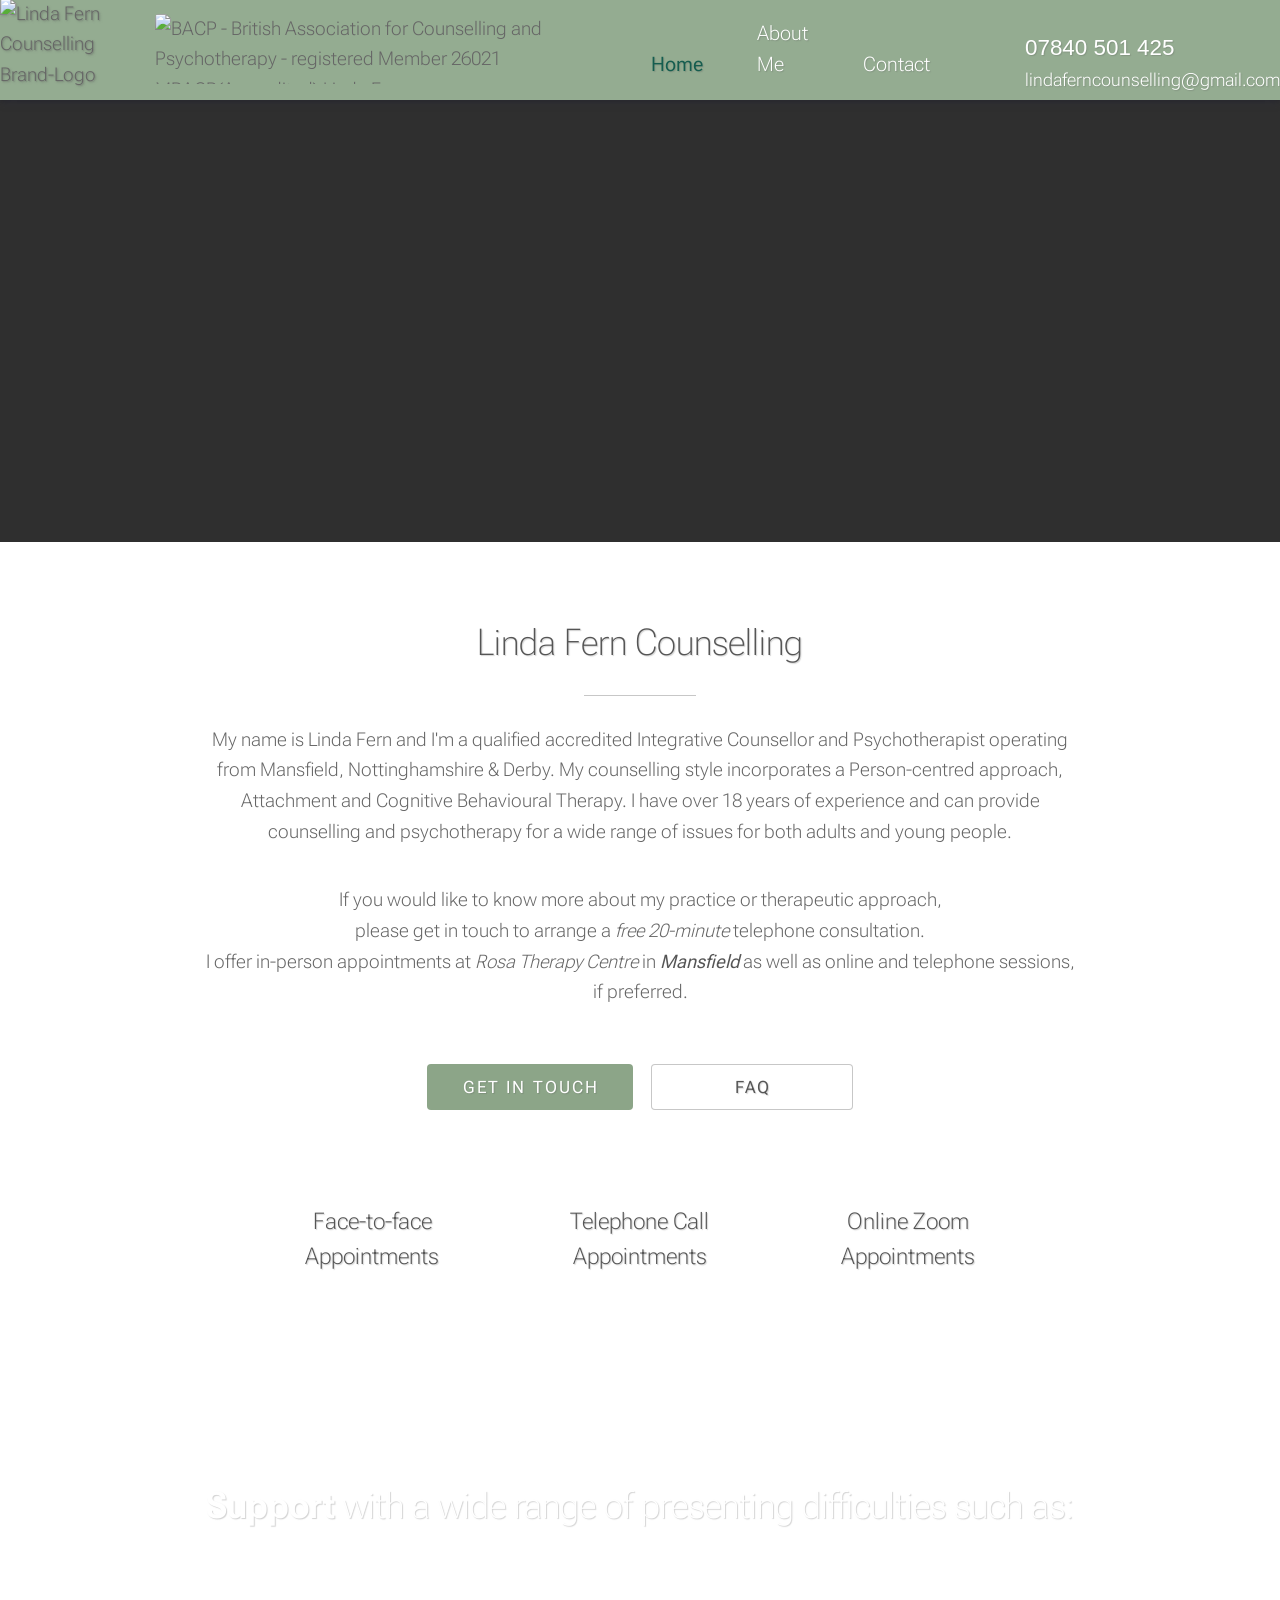
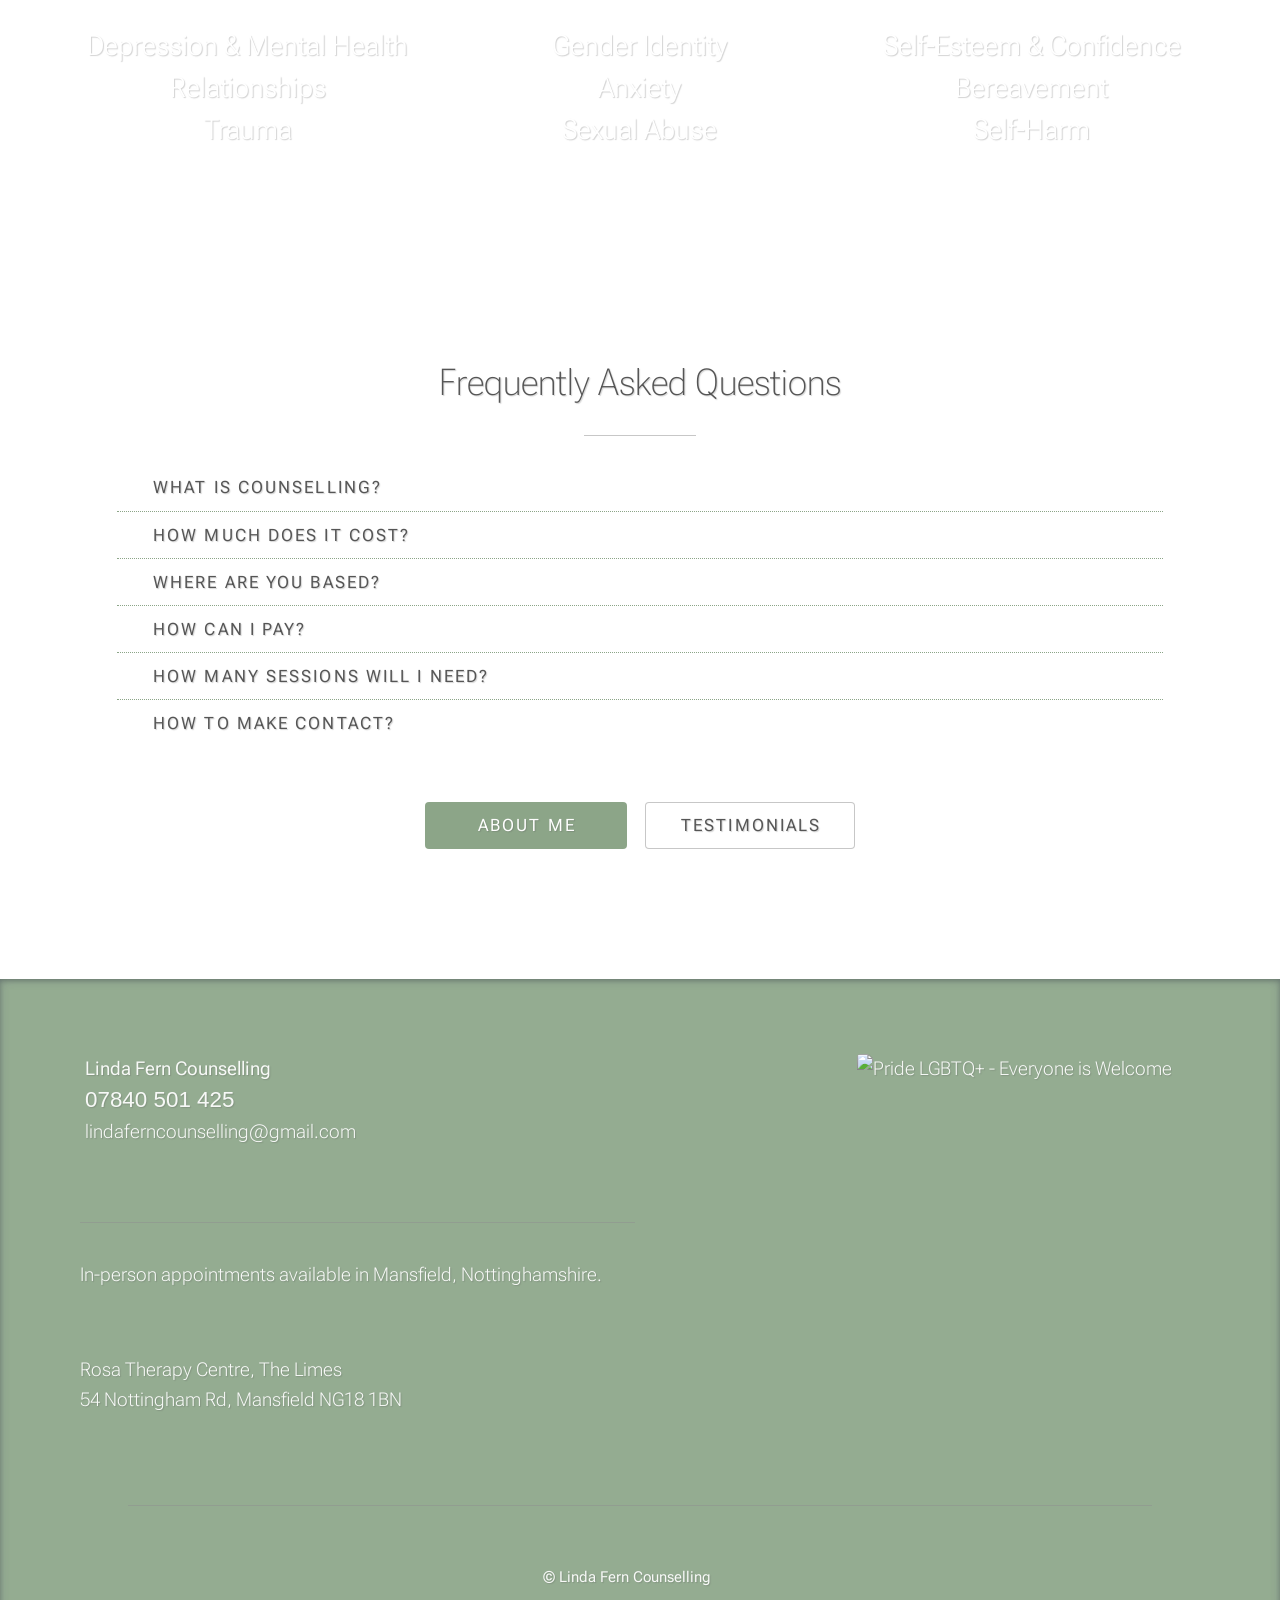
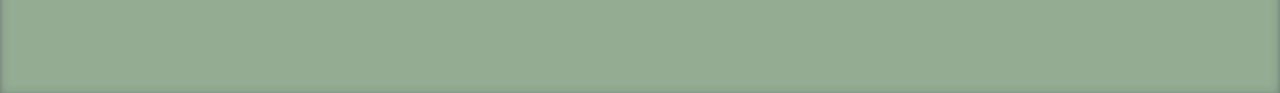
==== commit e1cb7a96: "about: added testimonials section, contact: added quote and testimonials links, index: added button " ====
--- a/index.html
+++ b/index.html
@@ -218,7 +218,7 @@
 				</div>
 				<ul class="actions special">
 					<li><a href="about.html" class="button wide primary">About Me</a></li>
-					<li><a href="contact.html" class="button wide">Get in Touch</a></li>						
+					<li><a href="about.html#ten" class="button wide">Testimonials</a></li>						
 				</ul>
 			</div>
 		</section>
--- a/assets/css/main.css
+++ b/assets/css/main.css
@@ -221,11 +221,10 @@
 
 	
 
-	blockquote {
-		border-left: solid 4px rgba(144, 144, 144, 0.5);
+	blockquote {		
 		font-style: italic;
 		margin: 0 0 2em 0;
-		padding: 0.5em 0 0.5em 2em;
+		padding: 0.5em 0 0.5em 0;
 	}
 
 	code {
@@ -666,7 +665,7 @@
 	font-weight: 300;
 }
 
-#four, #seven, #ten {
+#four, #seven {
 	margin-top: 50px;
 }
 
@@ -2977,6 +2976,18 @@
 
 			.image.fit img {
 				width: 100%;
+			}
+
+		.image.rnd {
+			display: block;
+			margin: 0 0 2em 0;
+			width: 100%;			
+		}	
+
+			.image.rnd img {
+				width: 100%;
+				margin-inline: auto;
+				border-radius: 50%;
 			}
 
 		.image.logo-icon {
@@ -3458,14 +3469,22 @@
 		.main.style1 {
 			background: #fff;
 		}
-		
-
+
+		#ten.main.style1 {
+			padding: 6em 0 0 0;
+		}
+	
 		.main.style2 {
 			background-color: #333;
 			color: rgba(255, 255, 255, 0.774);
 			background-attachment: fixed,							fixed;
-			background-image: url("images/overlay1.png"), url("../../images/header.jpg");
+			background-image: linear-gradient(0deg, rgba(55, 87, 79, 0.3), rgba(40, 59, 51, 0.815)), url("../../images/header2.jpg");
 			background-size: auto,							cover;
+		}
+
+		.main.style2.alt {
+			background: #94ac91;
+			background-image: none;
 		}
 
 			.main.style2 a {
@@ -3554,7 +3573,7 @@
 		}
 
 		#nine.main {
-			padding-top: 1em;
+			padding-top: 2em;
 		}
 		
 	.icon-box {
@@ -3583,6 +3602,14 @@
 	.icon-box:hover {
 		background-color: #7e9a79;
 	}
+
+	.main.style2.alt .icon-box {
+				background-color: #ffffff;
+			}
+
+	.main.style2.alt .icon-box:hover {
+		background-color: #ffffff93;
+	}
 	
 	.icon-container {
 		display: -moz-flex;
@@ -4234,6 +4261,17 @@
 
 	@media screen and (max-width: 980px) {
 
+		/* Image */
+		.image.rnd img {
+				width: 60%;
+			}
+		
+		/* Blockquote */
+		blockquote {
+			max-width: 70%;
+			margin-inline: auto;
+		}	
+
 		/* List */
 
 			ul.major-icons li {
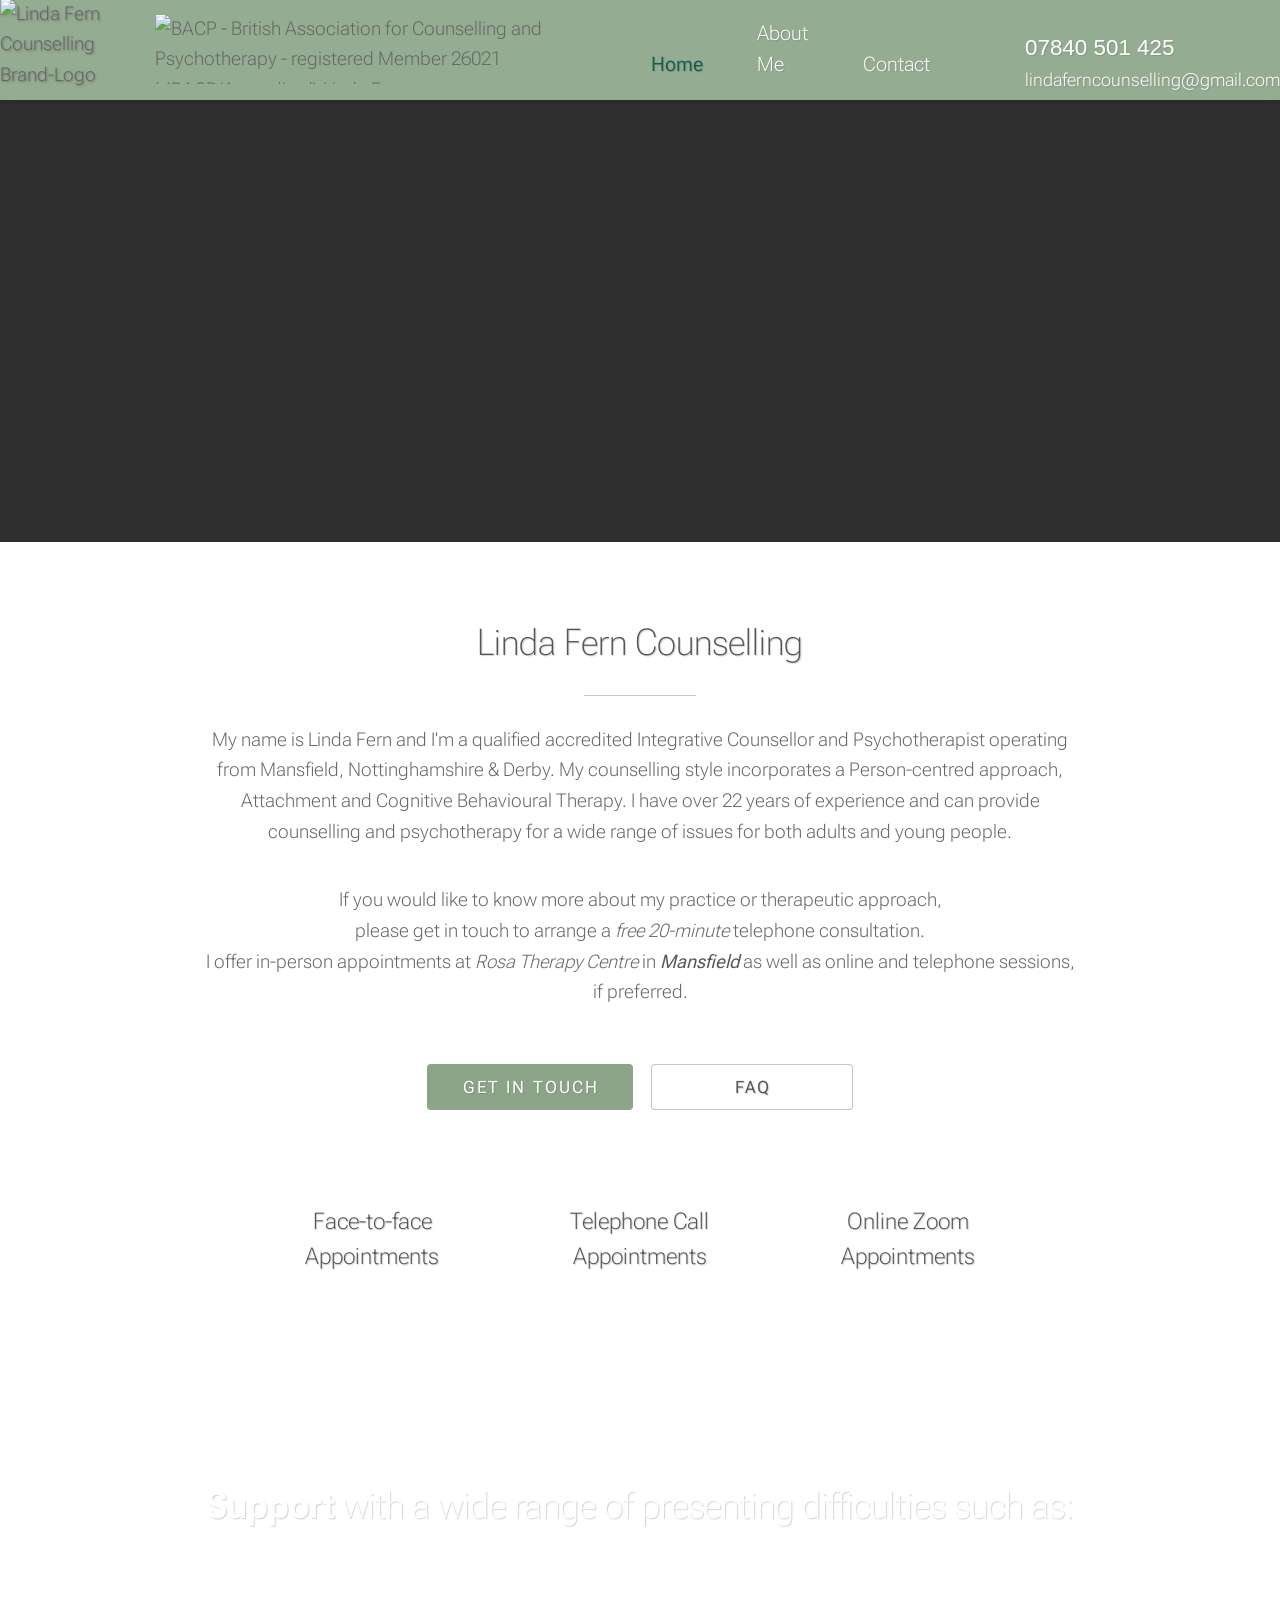
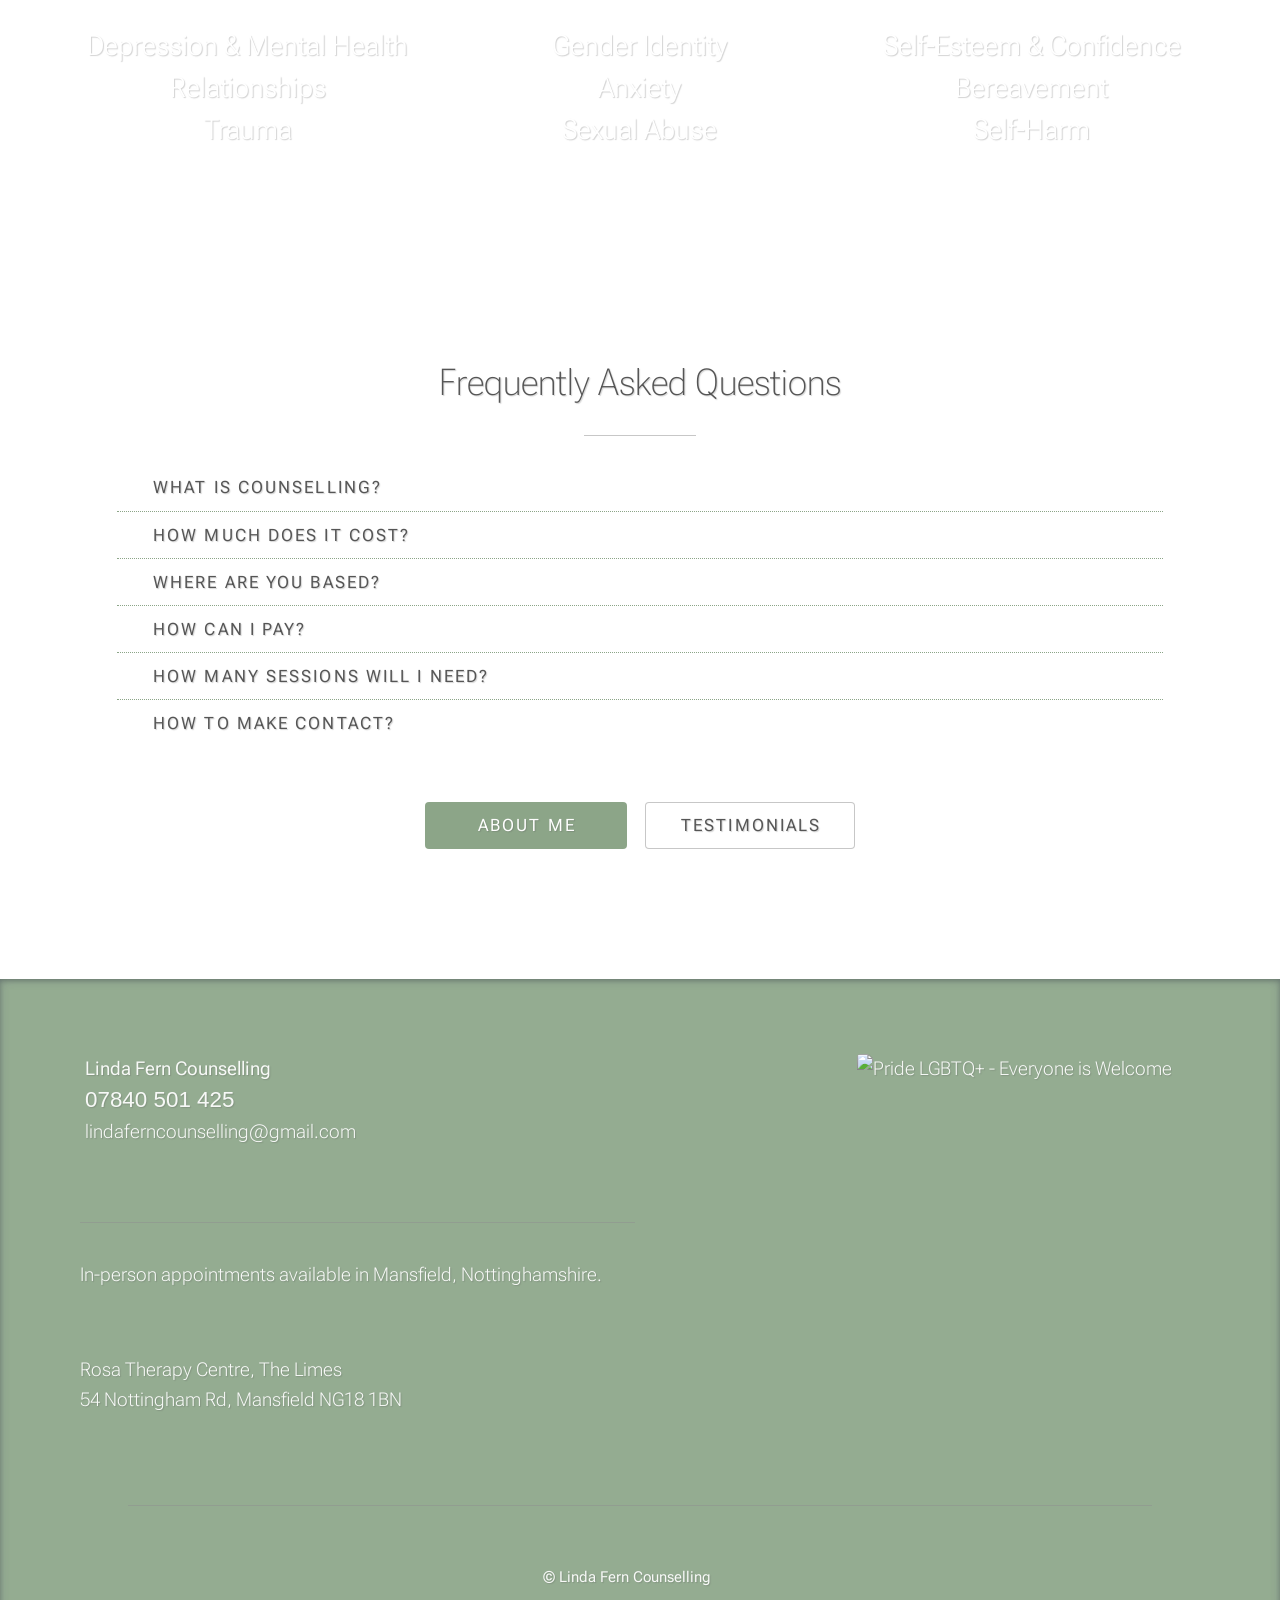
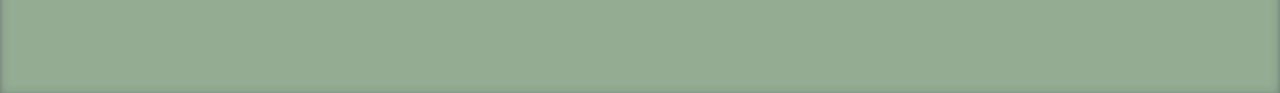
==== commit 2c78aca3: "added seo schema data" ====
--- a/index.html
+++ b/index.html
@@ -12,30 +12,61 @@
 		<noscript><link rel="stylesheet" href="assets/css/noscript.css" /></noscript>
 		<script type="application/ld+json">
 			{
-				"@context": "http://schema.org",
-				"@type": "LocalBusiness",
-				"name": "Linda Fern Counselling",
-				"url": "https://lindaferncounselling.co.uk/",
-				"logo": "https://lindaferncounselling.co.uk/images/lf-nav-logo-color.png",
-				"description": "Linda Fern, an accredited counsellor with 18+ years of experience. Personalised counselling in Mansfield, Nottingham and Derby. In-person, online, and phone sessions available. Free 20-minute consultation.,"
-				"contactPoint": {
-				  "@type": "ContactPoint",
-				  "telephone": "+44 7840 501425",
-				  "email": "lindaferncounselling@gmail.com",
-				  "contactType": "Customer Service"
-				},
-				"address": [
-				  {
-					"@type": "PostalAddress",
-					"streetAddress": "Rosa Therapy Centre, The Limes 54 Nottingham Rd",
-					"addressLocality": "Mansfield",
-					"addressRegion": "Nottinghamshire",
-					"postalCode": "NG18 1BN",
-					"addressCountry": "United Kingdom",
-					"hasMap": "https://www.google.com/maps?q=Rosa+Therapy+Centre,+The+Limes+54+Nottingham+Rd,+Mansfield,+Nottinghamshire+NG18+1BN"					
-				  },
-				]
-			  }
+			  "@context": "https://schema.org",
+			  "@graph": [
+			    {
+			      "@type": "LocalBusiness",
+			      "@id": "https://lindaferncounselling.co.uk/#business",
+			      "name": "Linda Fern Counselling",
+			      "url": "https://lindaferncounselling.co.uk/",
+			      "logo": "https://lindaferncounselling.co.uk/images/lf-nav-logo-color.png",
+			      "description": "Linda Fern, an accredited counsellor with over 22 years of experience. Personalised counselling in Mansfield, Nottingham and Derby. In-person, online and telephone sessions available. Free 20-minute consultation.",
+			      "telephone": "+44 7840 501425",
+			      "email": "lindaferncounselling@gmail.com",
+			      "contactPoint": {
+			        "@type": "ContactPoint",
+			        "telephone": "+44 7840 501425",
+			        "email": "lindaferncounselling@gmail.com",
+			        "contactType": "customer service"
+			      },
+			      "address": {
+			        "@type": "PostalAddress",
+			        "streetAddress": "Rosa Therapy Centre, The Limes, 54 Nottingham Road",
+			        "addressLocality": "Mansfield",
+			        "addressRegion": "Nottinghamshire",
+			        "postalCode": "NG18 1BN",
+			        "addressCountry": "GB"
+			      },
+			      "hasMap": "https://www.google.com/maps?q=Rosa+Therapy+Centre,+The+Limes+54+Nottingham+Rd,+Mansfield,+Nottinghamshire+NG18+1BN",
+			      "areaServed": [
+			        {
+			          "@type": "City",
+			          "name": "Mansfield"
+			        },
+			        {
+			          "@type": "City",
+			          "name": "Nottingham"
+			        },
+			        {
+			          "@type": "City",
+			          "name": "Derby"
+			        }
+			      ],
+			      "founder": {
+			        "@id": "https://lindaferncounselling.co.uk/#linda"
+			      }
+			    },
+			    {
+			      "@type": "WebSite",
+			      "@id": "https://lindaferncounselling.co.uk/#website",
+			      "url": "https://lindaferncounselling.co.uk/",
+			      "name": "Linda Fern Counselling",
+			      "publisher": {
+			        "@id": "https://lindaferncounselling.co.uk/#business"
+			      }
+			    }
+			  ]
+			}
 		</script>
 	</head>
 	<body class="is-preload">
@@ -85,7 +116,7 @@
 					<header class="major">
 						<h2>Linda Fern Counselling</h2>
 					</header>
-					<p>My name is Linda Fern and I'm a qualified accredited Integrative Counsellor and Psychotherapist operating from Mansfield, Nottinghamshire & Derby. My counselling style incorporates a Person-centred approach, Attachment and Cognitive Behavioural Therapy. I have over 18 years of experience and can provide counselling and psychotherapy for a wide range of issues for both adults and young people.</p>
+					<p>My name is Linda Fern and I'm a qualified accredited Integrative Counsellor and Psychotherapist operating from Mansfield, Nottinghamshire & Derby. My counselling style incorporates a Person-centred approach, Attachment and Cognitive Behavioural Therapy. I have over 22 years of experience and can provide counselling and psychotherapy for a wide range of issues for both adults and young people.</p>
 
 					<p>If you would like to know more about my practice or therapeutic approach, <br>please get in touch to arrange a <em>free 20-minute</em> telephone consultation. <br> I offer in-person appointments at <em>Rosa Therapy Centre </em>in<em> <b> Mansfield</b></em> as well as online and telephone sessions, if preferred.</p>										
 				</div>
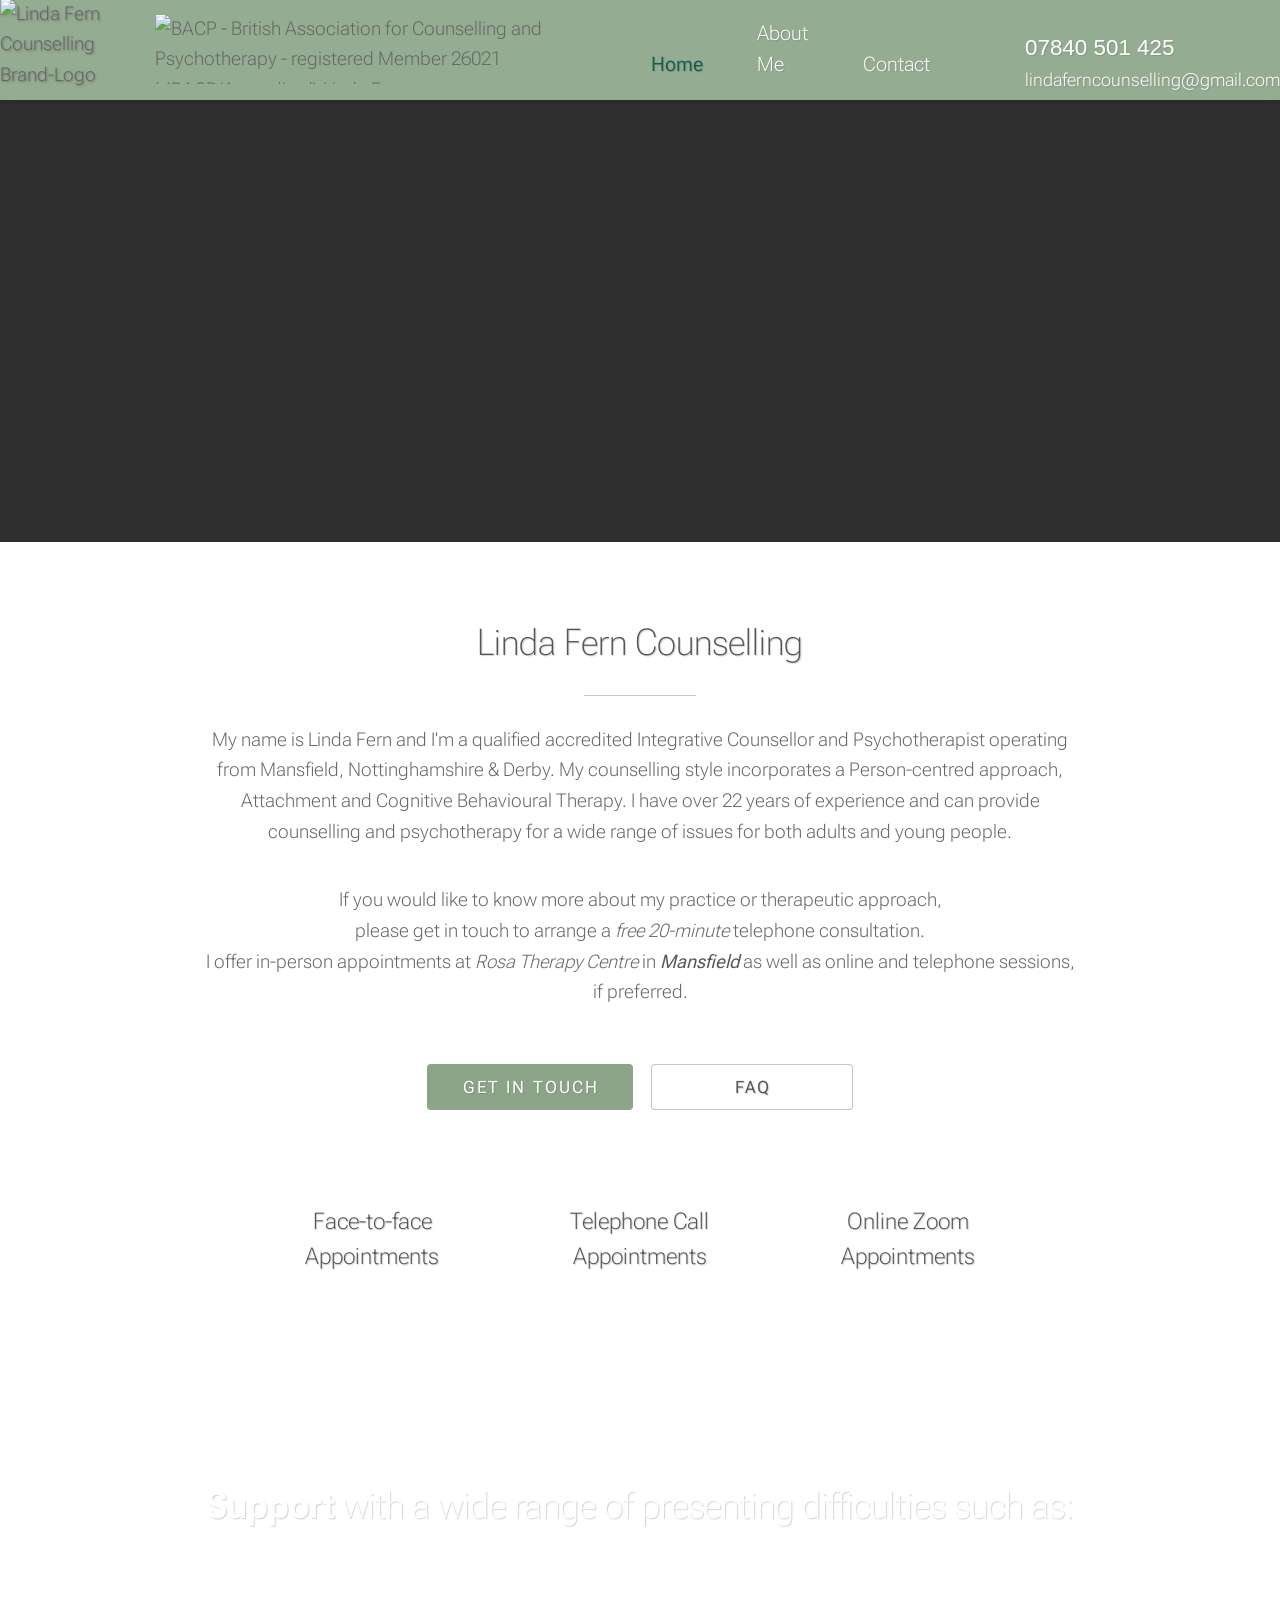
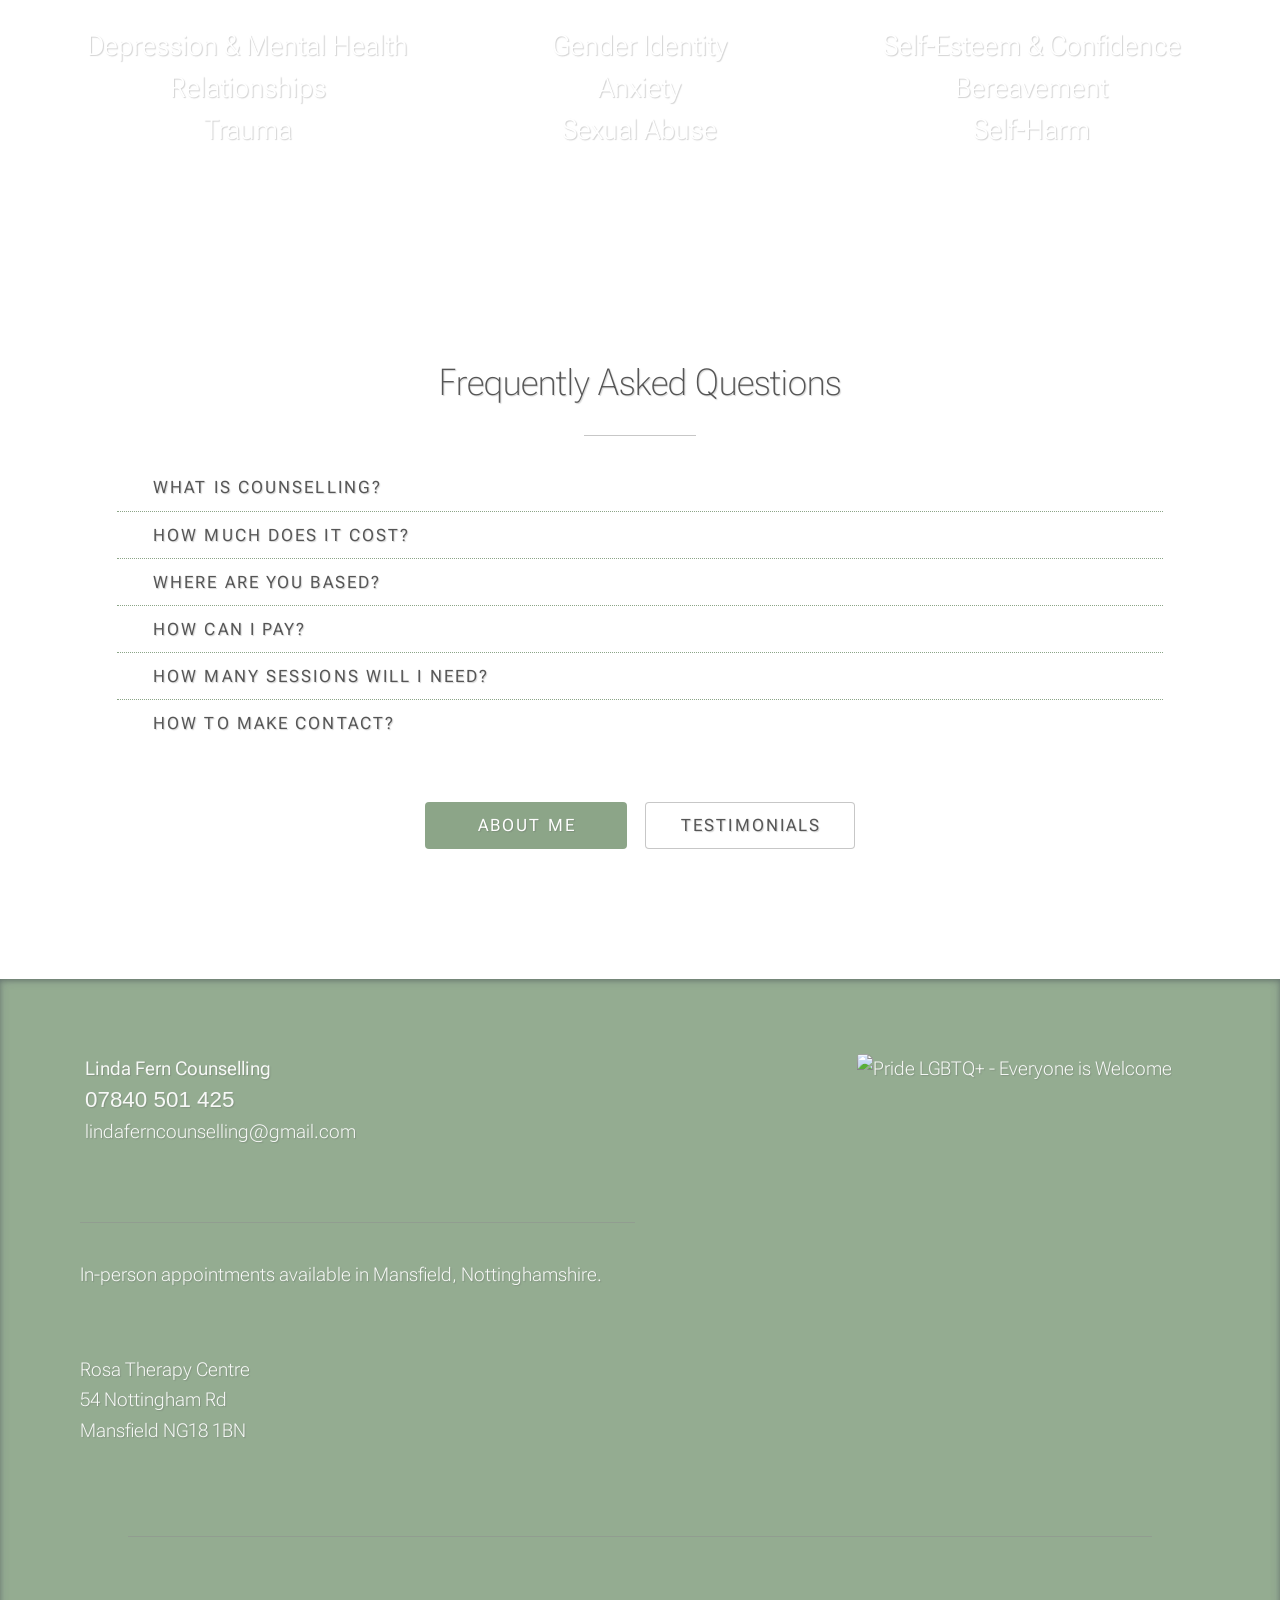
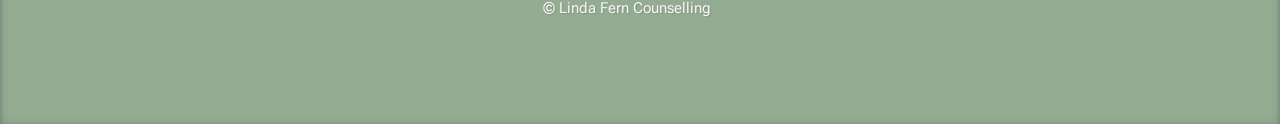
==== commit cbd8e1b5: "fixed address, updated thankyou page" ====
--- a/index.html
+++ b/index.html
@@ -31,7 +31,7 @@
 			      },
 			      "address": {
 			        "@type": "PostalAddress",
-			        "streetAddress": "Rosa Therapy Centre, The Limes, 54 Nottingham Road",
+			        "streetAddress": "Rosa Therapy Centre, 54 Nottingham Road",
 			        "addressLocality": "Mansfield",
 			        "addressRegion": "Nottinghamshire",
 			        "postalCode": "NG18 1BN",
@@ -280,7 +280,7 @@
 									<a href="contact.html#eight">
 										<span class="fa-solid fa-location-dot"></span>
 										<br>
-										<span>Rosa Therapy Centre, The Limes <br> 54 Nottingham Rd, Mansfield NG18 1BN</span>
+										<span>Rosa Therapy Centre <br> 54 Nottingham Rd <br> Mansfield NG18 1BN</span>
 									</a>
 								</li>
 							</ul>
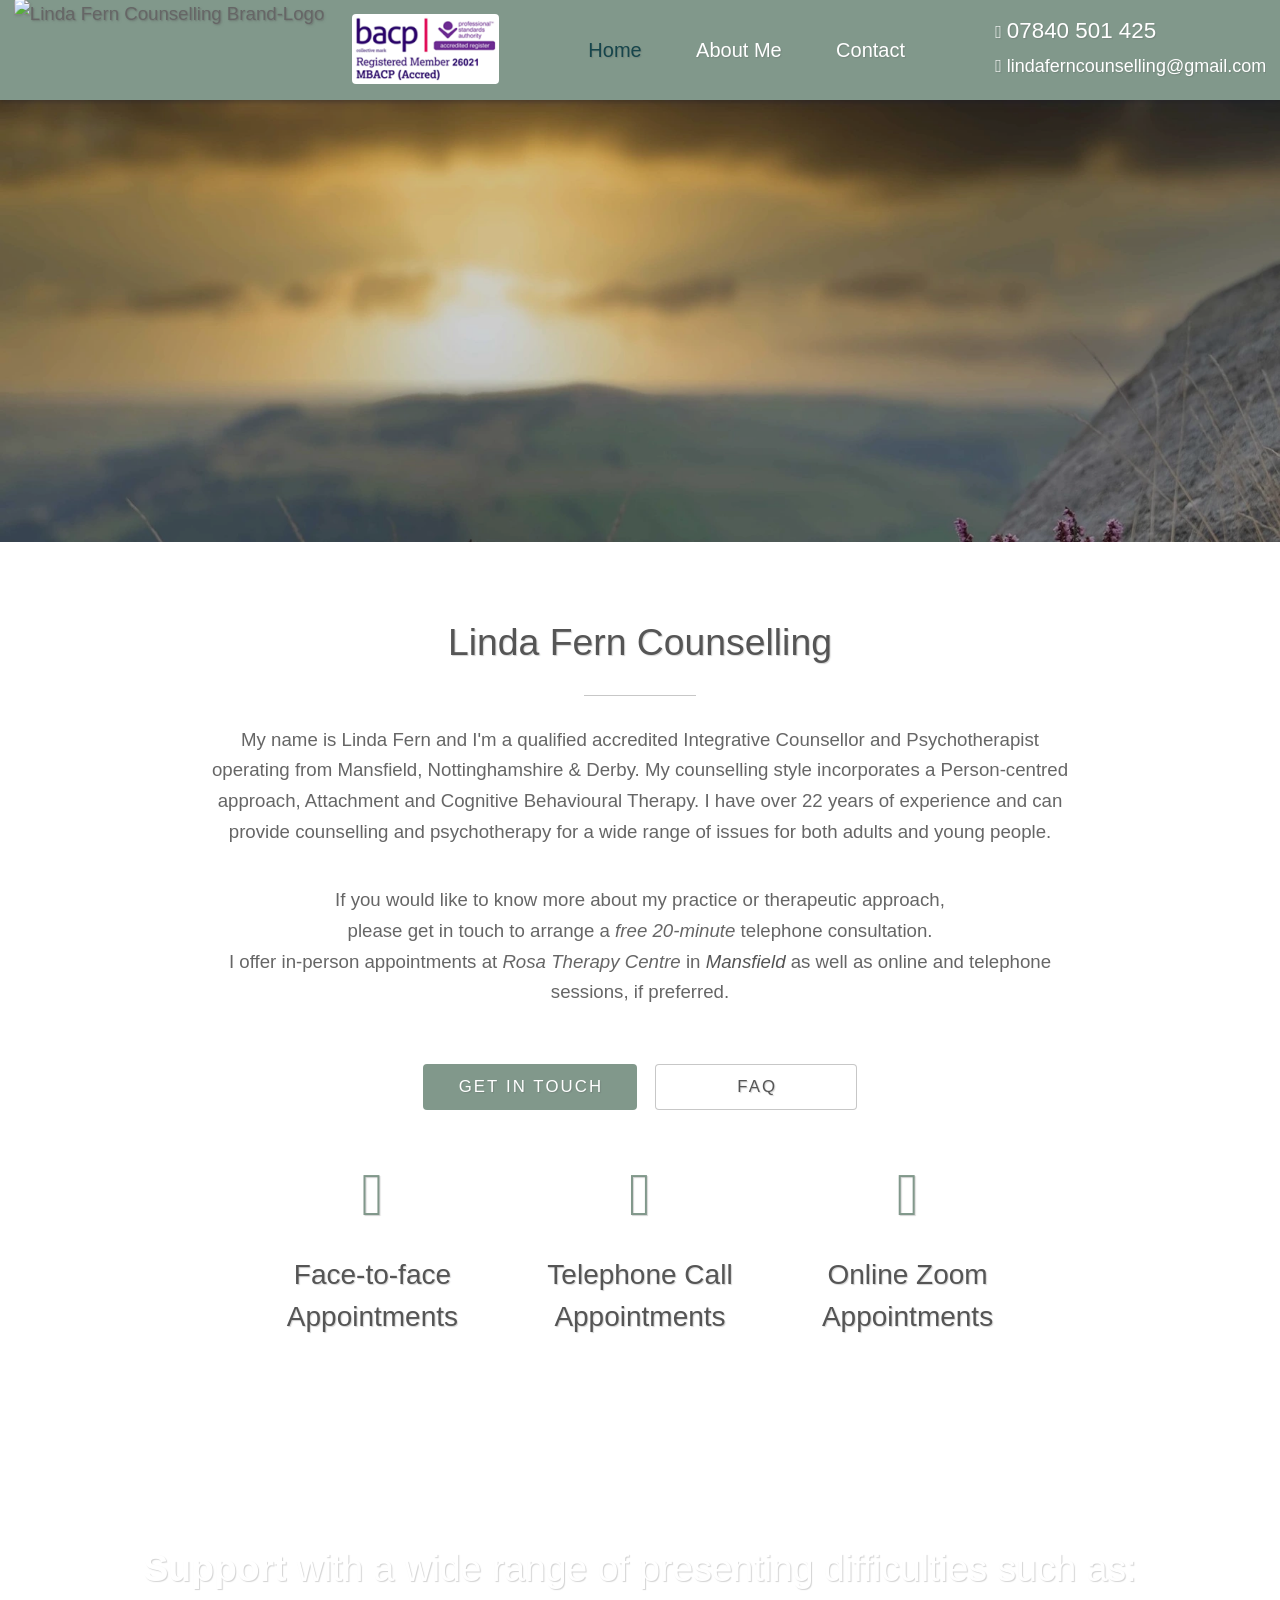
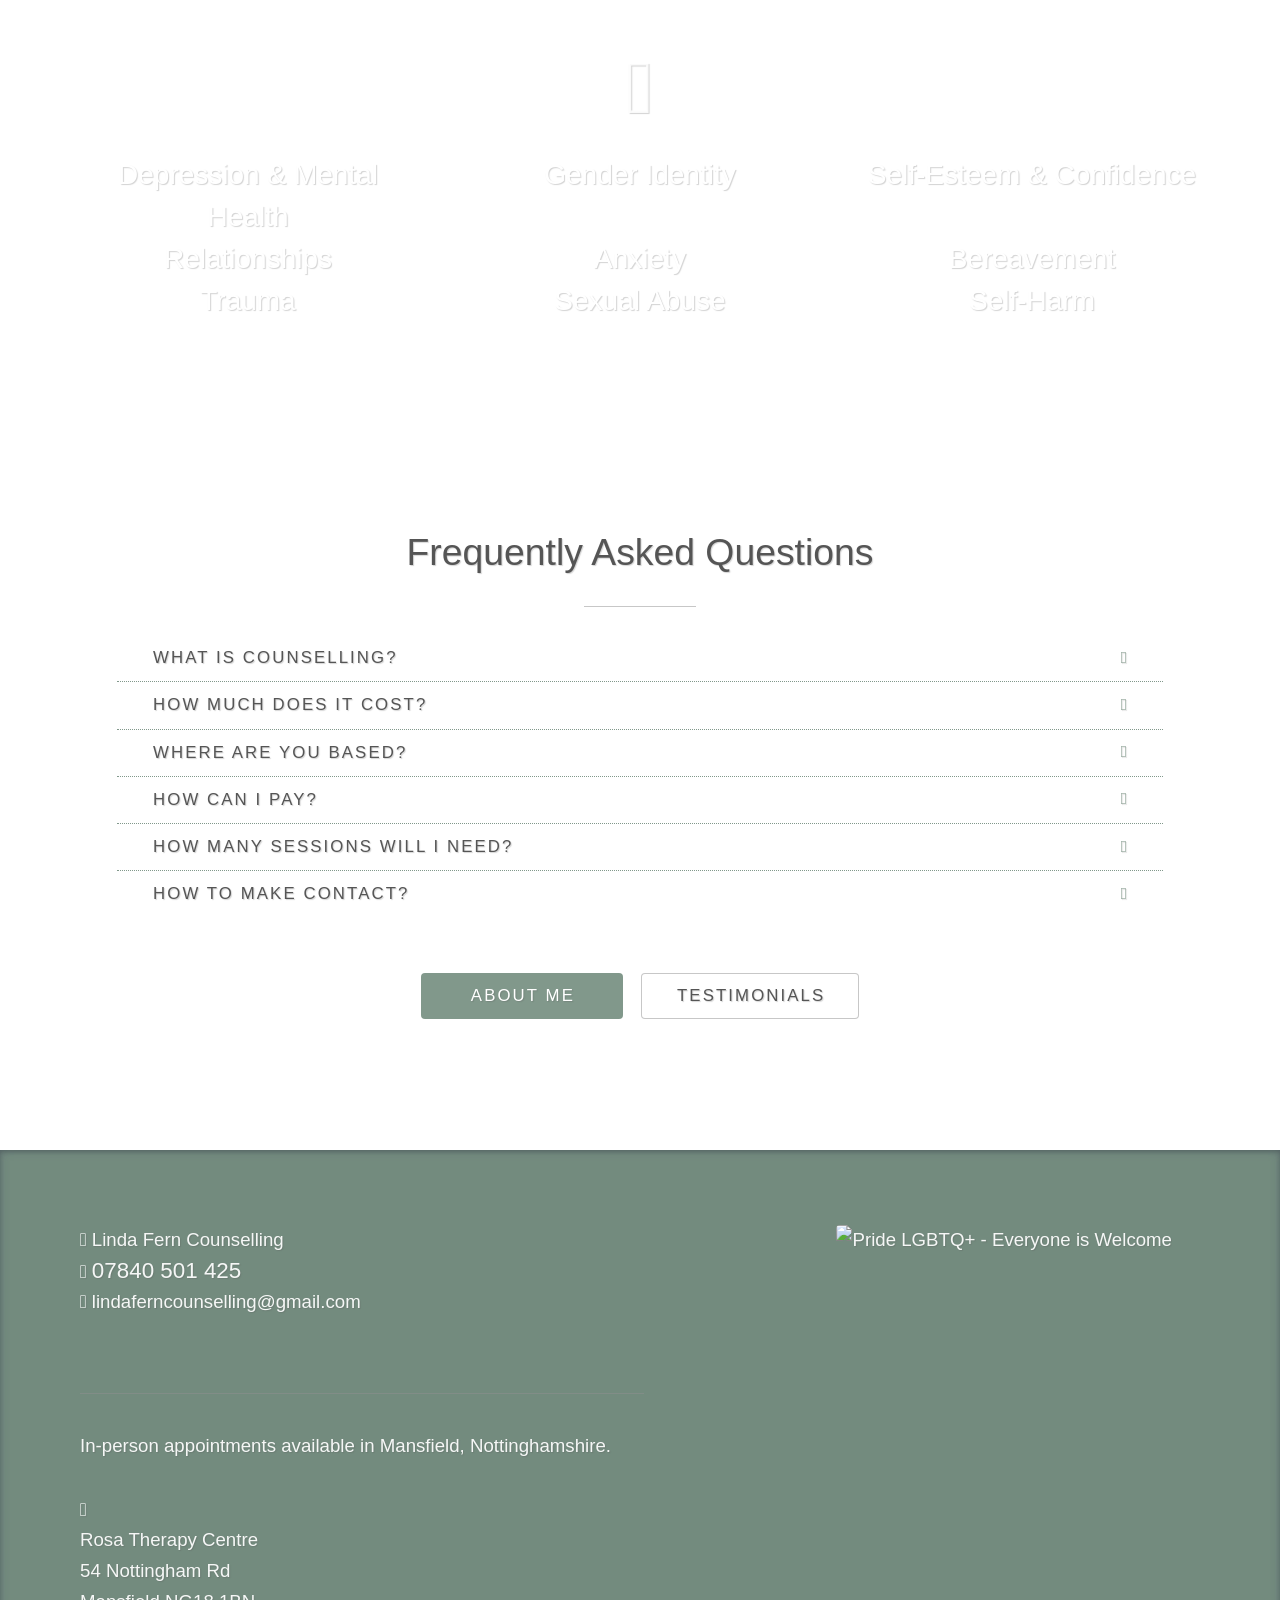
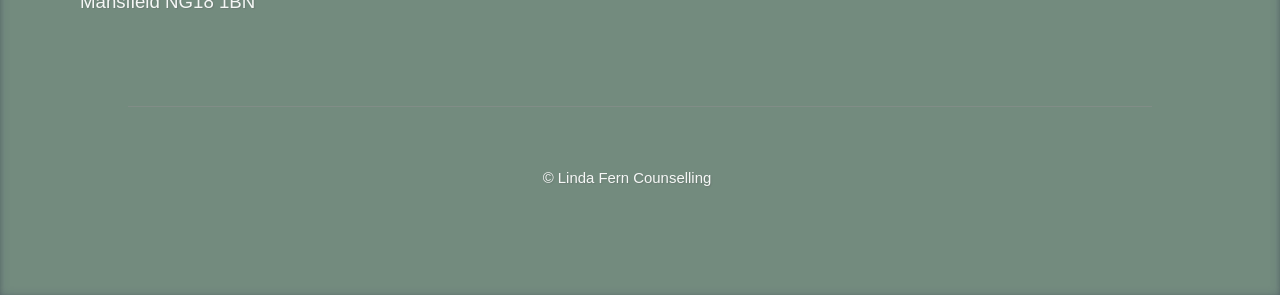
==== commit 25dcd472: "fix fontawesome render issue" ====
--- a/index.html
+++ b/index.html
@@ -77,7 +77,7 @@
 					<div class="wrapper">
 						<a href="index.html"><img class="image nav-logo" src="images/lf-nav-logo.png" height="100" alt="Linda Fern Counselling Brand-Logo"></a>
 						<div class="logo-special wrapper">
-							<img class="image bacp-logo" src="images/bacp-logo-s.png" height="70" alt="BACP - British Association for Counselling and Psychotherapy - registered Member 26021 MBACP(Accredited) Linda Fern">						
+							<img class="image bacp-logo" src="images/bacp-logo-sm.png" height="70" alt="BACP - British Association for Counselling and Psychotherapy - registered Member 26021 MBACP(Accredited) Linda Fern">						
 						</div>							
 					</div>				
 					<div class="wrapper">
@@ -100,9 +100,9 @@
 			</section>
 
 		<!-- Header -->
-			<section id="header">				
+			<section id="header" >				
 				<div class="inner">
-					<img class="image fit logo-icon" src="images/fern-transparent-300.png" width="300" alt="Linda Fern Counselling Logo image of a fern">
+					<img class="image fit logo-icon" src="images/fern-transparent-300.png" fetchpriority="high" width="300" alt="Linda Fern Counselling Logo image of a fern">
 					<h1>Counselling and Psychotherapy</h1>
 					<ul class="wrapper actions special">
 						<li><a href="#one" class="button scrolly">Learn More</a></li>
@@ -111,7 +111,7 @@
 			</section>
 
 		<!-- One -->
-			<section id="one" class="main style1 special">
+			<section id="one" role="main" class="main style1 special">
 				<div class="container">
 					<header class="major">
 						<h2>Linda Fern Counselling</h2>
@@ -130,15 +130,15 @@
 					<div class="row gtr-150">
 						<div class="col-4 col-12-medium sub-container">
 							<span class="icon solid style2 major fa-user-group"></span>						
-							<h4>Face-to-face <br>Appointments</h4>											
+							<h3>Face-to-face <br>Appointments</h3>											
 						</div>
 						<div class="col-4 col-12-medium sub-container">
 							<span class="icon solid style2 major fa-mobile-screen"></span>
-							<h4>Telephone Call <br>Appointments</h4>													
+							<h3>Telephone Call <br>Appointments</h3>													
 						</div>
 						<div class="col-4 col-12-medium sub-container">
 							<span class="icon solid style2 major fa-video"></span>
-							<h4>Online Zoom <br>Appointments</h4>												
+							<h3>Online Zoom <br>Appointments</h3>												
 						</div>
 					</div>
 				</div>						
